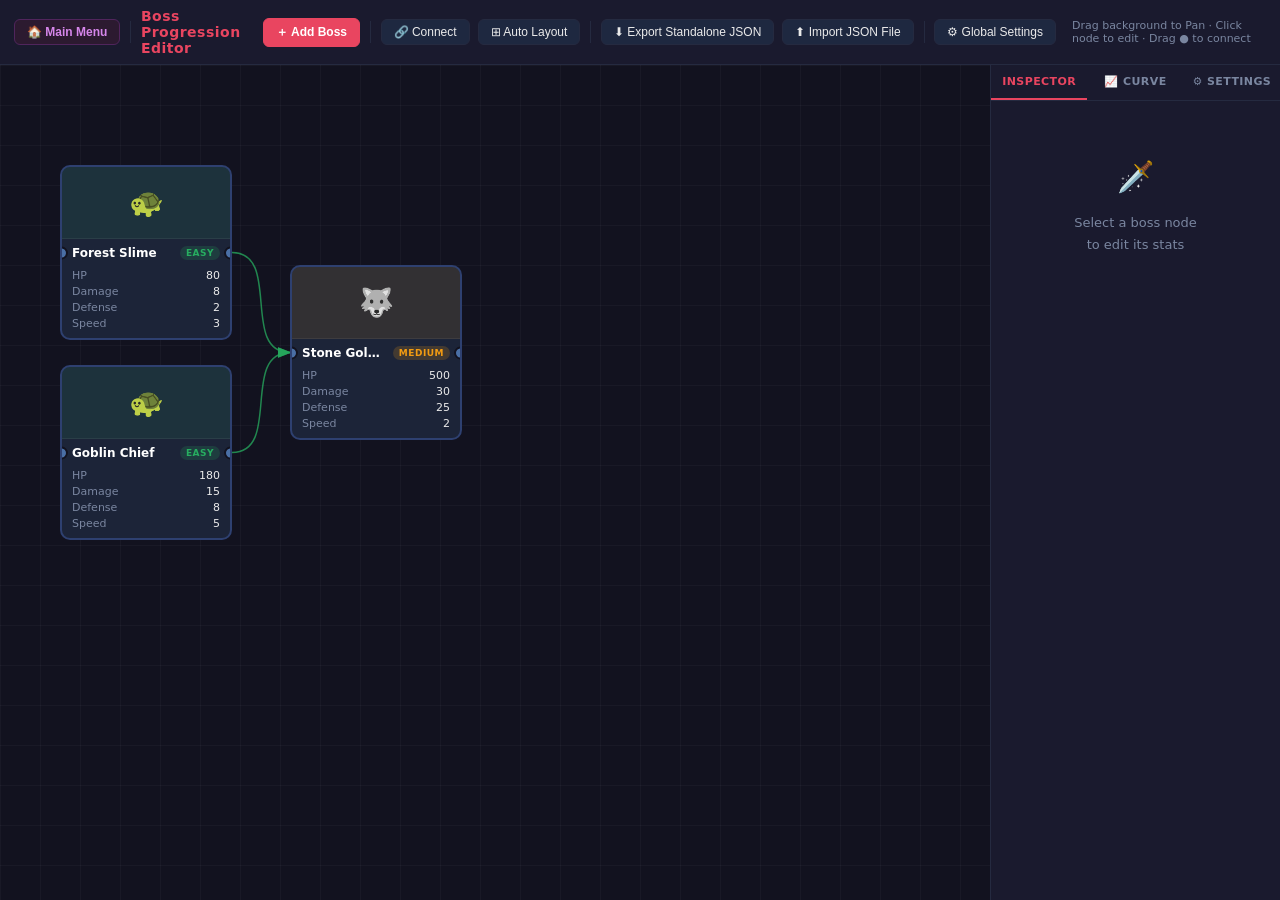
==== boss_progression.html @ 7e033705 "Add files via upload" ====
<!DOCTYPE html>
<html lang="en">
<head>
<meta charset="UTF-8">
<meta name="viewport" content="width=device-width, initial-scale=1.0">
<title>Boss Progression Editor</title>
<style>
* { box-sizing: border-box; margin: 0; padding: 0; }
:root {
  --bg: #12121f;
  --surface: #1a1a2e;
  --panel: #0f3460;
  --accent: #e94560;
  --accent2: #f5a623;
  --text: #eaeaea;
  --muted: #7a86a0;
  --border: #252a40;
  --node-bg: #1c2438;
  --node-border: #2e4070;
  --connector: #4a6fa5;
  --selected: #e94560;
  --input-bg: #111827;
}

body {
  font-family: 'Segoe UI', system-ui, sans-serif;
  background: var(--bg);
  color: var(--text);
  height: 100vh;
  display: flex;
  flex-direction: column;
  overflow: hidden;
  user-select: none;
}

/* TOP BAR */
#topbar {
  background: var(--surface);
  border-bottom: 1px solid var(--border);
  padding: 8px 14px;
  display: flex;
  align-items: center;
  gap: 8px;
  flex-shrink: 0;
  z-index: 100;
}
#topbar h1 { font-size: 14px; font-weight: 700; color: var(--accent); letter-spacing: 0.5px; margin-right: 4px; }
.tb-btn {
  background: #1e2840;
  border: 1px solid var(--border);
  color: var(--text);
  padding: 5px 12px;
  border-radius: 6px;
  cursor: pointer;
  font-size: 12px;
  display: flex; align-items: center; gap: 5px;
  transition: background 0.15s;
  white-space: nowrap;
}
.tb-btn:hover { background: #1a3a6a; }
.tb-btn.on { background: #1a3a2a; border-color: #27ae60; color: #5ddb8e; }
.tb-btn.accent { background: var(--accent); border-color: var(--accent); color: #fff; font-weight: 600; }
.tb-btn.accent:hover { background: #c73050; }
.tb-sep { width: 1px; height: 22px; background: var(--border); margin: 0 2px; }
.tb-spacer { flex: 1; }
.tb-hint { font-size: 11px; color: var(--muted); }

/* MAIN */
#main { display: flex; flex: 1; overflow: hidden; }

/* CANVAS VIEWPORT CONTAINER */
#canvas-wrap {
  flex: 1; position: relative; overflow: hidden; 
  cursor: grab;
  background-color: var(--bg);
  background-image: 
    linear-gradient(rgba(255, 255, 255, 0.03) 1px, transparent 1px),
    linear-gradient(90deg, rgba(255, 255, 255, 0.03) 1px, transparent 1px);
  background-size: 40px 40px;
  background-position: 0px 0px;
}
#canvas-wrap:active { cursor: grabbing; }
#canvas-wrap.connect-mode { cursor: crosshair; }

/* WORLD CONTAINER */
#canvas-world {
  position: absolute; top: 0; left: 0; width: 100%; height: 100%;
  transform-origin: 0 0;
}

svg#arrows {
  position: absolute; top: 0; left: 0; width: 20000px; height: 20000px;
  overflow: visible; pointer-events: none; z-index: 1;
}
#nodes-layer {
  position: absolute; top: 0; left: 0; width: 100%; height: 100%; z-index: 2;
}

/* NODES */
.boss-node {
  position: absolute; width: 172px; background: var(--node-bg); border: 2px solid var(--node-border); border-radius: 10px;
  cursor: grab; z-index: 10; overflow: hidden;
}
.boss-node:active { cursor: grabbing; }
.boss-node.selected { border-color: var(--selected); box-shadow: 0 0 0 3px rgba(233,69,96,0.2); z-index: 20; }
.boss-node.connect-source { border-color: var(--accent2); box-shadow: 0 0 0 3px rgba(245,166,35,0.25); }

.node-img { width: 100%; height: 72px; object-fit: cover; display: block; border-bottom: 1px solid rgba(255,255,255,0.06); }
.node-img-placeholder { width: 100%; height: 72px; display: flex; align-items: center; justify-content: center; font-size: 28px; border-bottom: 1px solid rgba(255,255,255,0.06); }
.node-header { padding: 7px 10px 5px; display: flex; align-items: center; gap: 6px; }
.node-name { font-size: 12px; font-weight: 700; color: #fff; flex: 1; overflow: hidden; text-overflow: ellipsis; white-space: nowrap; }
.diff-pill { font-size: 9px; font-weight: 700; padding: 2px 6px; border-radius: 20px; letter-spacing: 0.5px; text-transform: uppercase; white-space: nowrap; }

.node-body { padding: 4px 10px 8px; display: flex; flex-direction: column; gap: 3px; }
.stat-row { display: flex; justify-content: space-between; font-size: 11px; color: var(--muted); }
.stat-val { color: var(--text); font-weight: 500; }

.node-port {
  position: absolute; width: 13px; height: 13px; border-radius: 50%; background: var(--connector); border: 2px solid var(--bg);
  cursor: crosshair; z-index: 30; transition: transform 0.1s, background 0.1s;
}
.node-port:hover { background: var(--accent2); }
.port-out { right: -7px; top: 50%; transform: translateY(-50%); }
.port-out:hover { transform: translateY(-50%) scale(1.35); }
.port-in  { left: -7px;  top: 50%; transform: translateY(-50%); }
.port-in:hover  { transform: translateY(-50%) scale(1.35); }
#drag-line { pointer-events: none; position: absolute; top: 0; left: 0; z-index: 50; }

/* SIDE PANEL */
#side-panel { width: 290px; background: var(--surface); border-left: 1px solid var(--border); display: flex; flex-direction: column; overflow: hidden; flex-shrink: 0; }
#panel-tabs { display: flex; border-bottom: 1px solid var(--border); flex-shrink: 0; }
.ptab { flex: 1; padding: 10px 6px; font-size: 11px; font-weight: 600; text-align: center; cursor: pointer; color: var(--muted); border-bottom: 2px solid transparent; letter-spacing: 0.4px; text-transform: uppercase; transition: color 0.15s; }
.ptab.active { color: var(--accent); border-bottom-color: var(--accent); }
.ptab:hover:not(.active) { color: var(--text); }
#panel-body { flex: 1; overflow-y: auto; padding: 14px 14px; }
#panel-body::-webkit-scrollbar { width: 3px; }
#panel-body::-webkit-scrollbar-thumb { background: var(--border); border-radius: 3px; }

.empty-state { text-align: center; padding: 36px 16px; color: var(--muted); font-size: 13px; line-height: 1.7; }
.empty-state .big { font-size: 30px; margin-bottom: 10px; }
.sec-title { font-size: 10px; color: var(--muted); text-transform: uppercase; letter-spacing: 0.6px; font-weight: 700; margin: 16px 0 8px; border-top: 1px solid var(--border); padding-top: 12px; }
.sec-title:first-child { margin-top: 0; border-top: none; padding-top: 0; }
.fg { margin-bottom: 11px; }
.fl { display: block; font-size: 10px; color: var(--muted); margin-bottom: 4px; text-transform: uppercase; letter-spacing: 0.5px; font-weight: 600; }
.fi { width: 100%; background: var(--input-bg); border: 1px solid var(--border); color: var(--text); padding: 6px 9px; border-radius: 6px; font-size: 13px; outline: none; transition: border-color 0.15s; }
.fi:focus { border-color: var(--accent); }
select.fi { cursor: pointer; }
textarea.fi { resize: vertical; min-height: 60px; }

.attr-row { display: flex; align-items: center; gap: 6px; margin-bottom: 7px; }
.attr-row .fi { flex: 1; }
.attr-row .fi-num { width: 80px; flex: none; }
.attr-del { background: none; border: none; color: #e74c3c; cursor: pointer; font-size: 16px; line-height: 1; padding: 2px 4px; border-radius: 4px; }
.attr-del:hover { background: rgba(231,76,60,0.15); }
.add-btn { width: 100%; padding: 6px; margin-top: 4px; background: rgba(74,111,165,0.15); border: 1px dashed var(--border); color: var(--muted); border-radius: 6px; cursor: pointer; font-size: 12px; }
.add-btn:hover { background: rgba(74,111,165,0.3); color: var(--text); }
.img-thumb-grid { display: grid; grid-template-columns: repeat(3, 1fr); gap: 6px; margin-top: 6px; }
.img-thumb { width: 100%; aspect-ratio: 1; object-fit: cover; border-radius: 6px; cursor: pointer; border: 2px solid transparent; }
.img-thumb.active { border-color: var(--accent); }
.img-thumb-none { width: 100%; aspect-ratio: 1; border: 2px dashed var(--border); border-radius: 6px; cursor: pointer; display: flex; align-items: center; justify-content: center; font-size: 20px; color: var(--muted); }
.conn-list { display: flex; flex-direction: column; gap: 5px; }
.conn-item { display: flex; justify-content: space-between; align-items: center; background: var(--input-bg); border: 1px solid var(--border); border-radius: 6px; padding: 5px 10px; font-size: 12px; color: var(--muted); }
.conn-del { cursor: pointer; color: #e74c3c; font-weight: 700; background: none; border: none; padding: 0 2px; font-size: 14px; }
.del-btn { width: 100%; margin-top: 16px; padding: 8px; background: rgba(231,76,60,0.1); border: 1px solid rgba(231,76,60,0.3); color: #e74c3c; border-radius: 6px; cursor: pointer; font-size: 12px; }

#chart-canvas { width:100%; border-radius:6px; display:block; }
.chart-legend { display:flex; flex-wrap:wrap; gap:6px; margin-top:8px; }
.chart-legend-item { display:flex; align-items:center; gap:4px; font-size:11px; color:var(--muted); }
.chart-legend-dot { width:8px; height:8px; border-radius:50%; flex-shrink:0; }
.chart-metric-tabs { display:flex; gap:4px; margin-bottom:10px; flex-wrap:wrap; }
.chart-metric-btn { padding:3px 10px; border-radius:20px; font-size:11px; cursor:pointer; border:1px solid var(--border); background:var(--input-bg); color:var(--muted); }
.chart-metric-btn.active { background:var(--accent); border-color:var(--accent); color:#fff; }
.diff-desc-block { margin-bottom:10px; border:1px solid var(--border); border-radius:8px; overflow:hidden; }
.diff-desc-head { display:flex; align-items:center; gap:8px; padding:8px 12px; cursor:pointer; background:var(--input-bg); font-size:13px; font-weight:600; }
.diff-desc-body { padding:10px 12px; background:var(--node-bg); }

#ctx-menu { position: fixed; background: var(--surface); border: 1px solid var(--border); border-radius: 8px; padding: 4px; z-index: 9999; min-width: 160px; box-shadow: 0 8px 24px rgba(0,0,0,0.5); display: none; }
.ctx-item { display: flex; align-items: center; gap: 8px; padding: 7px 12px; border-radius: 5px; font-size: 13px; color: var(--text); cursor: pointer; }
.ctx-item:hover { background: #1a3a6a; }
.ctx-item.danger { color: #e74c3c; }
.ctx-sep { height: 1px; background: var(--border); margin: 3px 0; }

/* ADD BOSS MODAL */
#add-boss-modal {
  display: none; position: fixed; inset: 0; background: rgba(0,0,0,0.65);
  align-items: center; justify-content: center; z-index: 2000;
}
#add-boss-modal.open { display: flex; }
.modal-box {
  background: var(--surface); border: 1px solid var(--border);
  border-radius: 14px; padding: 26px 24px; width: 380px; max-width: 95vw;
  box-shadow: 0 20px 50px rgba(0,0,0,0.6);
}
.modal-box h3 { font-size: 16px; font-weight: 700; margin-bottom: 18px; color: #fff; }
.modal-fi { width: 100%; background: var(--input-bg); border: 1px solid var(--border); color: var(--text); padding: 8px 11px; border-radius: 7px; font-size: 13px; outline: none; margin-bottom: 10px; transition: border-color 0.15s; }
.modal-fi:focus { border-color: var(--accent); }
.modal-label { font-size: 10px; color: var(--muted); text-transform: uppercase; letter-spacing: 0.5px; font-weight: 700; display: block; margin-bottom: 4px; }
.modal-attr-grid { display: grid; grid-template-columns: 1fr 1fr; gap: 0 12px; }
.modal-btns { display: flex; gap: 8px; margin-top: 18px; }
.modal-btns button { flex: 1; padding: 9px; border-radius: 7px; cursor: pointer; font-size: 13px; font-weight: 600; border: 1px solid var(--border); }
.modal-btns .ok { background: var(--accent); border-color: var(--accent); color: #fff; }
.modal-btns .ok:hover { background: #c73050; }
.modal-btns .cancel { background: var(--input-bg); color: var(--muted); }
.modal-btns .cancel:hover { background: #1a2540; color: var(--text); }
</style>
</head>
<body>

<div id="topbar">
  <button class="tb-btn" onclick="goToHubMenu()" style="background: #2c1a30; border-color: #50255c; color: #d686eb; font-weight: bold;">🏠 Main Menu</button>
  <button class="tb-btn" id="disk-save-btn" onclick="syncActiveFileToDisk()" style="background: #1e352f; border-color: #27ae60; color: #5ddb8e; display: none;">💾 Disk Sync</button>
  <div class="tb-sep"></div>
  <h1 id="workspace-title">Boss Progression Editor</h1>
  <button class="tb-btn accent" onclick="addBoss()">＋ Add Boss</button>
  <div class="tb-sep"></div>
  <button class="tb-btn" id="connect-btn" onclick="toggleConnectMode()">🔗 Connect</button>
  <button class="tb-btn" onclick="autoLayout()">⊞ Auto Layout</button>
  <div class="tb-sep"></div>
  <button class="tb-btn" onclick="exportJSON()">⬇ Export Standalone JSON</button>
  <button class="tb-btn" onclick="importJSON()">⬆ Import JSON File</button>
  <div class="tb-sep"></div>
  <button class="tb-btn" onclick="showTab('global')">⚙ Global Settings</button>
  <div class="tb-spacer"></div>
  <span class="tb-hint" id="status-hint">Drag background to Pan · Click node to edit · Drag ● to connect</span>
</div>

<div id="main">
  <div id="canvas-wrap" onclick="canvasClick(event)" onmousedown="canvasPanStart(event)">
    <div id="canvas-world">
      <svg id="arrows" style="position:absolute;top:0;left:0;width:20000px;height:20000px;overflow:visible;pointer-events:none;z-index:1;">
        <defs>
          <marker id="arrowhead" markerWidth="9" markerHeight="7" refX="8" refY="3.5" orient="auto"><polygon points="0 0, 9 3.5, 0 7" fill="#4a6fa5"/></marker>
          <marker id="arrowhead-sel" markerWidth="9" markerHeight="7" refX="8" refY="3.5" orient="auto"><polygon points="0 0, 9 3.5, 0 7" fill="#e94560"/></marker>
        </defs>
        <g id="edges-g"></g>
        <line id="drag-line" x1="0" y1="0" x2="0" y2="0" stroke="#f5a623" stroke-width="2" stroke-dasharray="5 3" display="none"/>
      </svg>
      <div id="nodes-layer"></div>
    </div>
  </div>

  <div id="side-panel">
    <div id="panel-tabs">
      <div class="ptab active" id="tab-inspector" onclick="showTab('inspector')">Inspector</div>
      <div class="ptab" id="tab-chart" onclick="showTab('chart')">📈 Curve</div>
      <div class="ptab" id="tab-global" onclick="showTab('global')">⚙ Settings</div>
    </div>
    <div id="panel-body">
      <div class="empty-state"><div class="big">🗡️</div>Select a boss node<br>to edit its stats</div>
    </div>
  </div>
</div>

<input type="file" id="file-input" accept=".json" style="display:none" onchange="handleImport(event)">
<input type="file" id="img-folder-input" accept="image/*" multiple style="display:none" onchange="handleFolderImages(event)">

<div id="ctx-menu">
  <div class="ctx-item" id="ctx-duplicate" onclick="ctxDuplicate()">📋 Duplicate</div>
  <div class="ctx-sep"></div>
  <div class="ctx-item danger" id="ctx-delete" onclick="ctxDelete()">🗑 Delete</div>
</div>

<div id="add-boss-modal">
  <div class="modal-box">
    <h3>⚔️ New Boss</h3>
    <label class="modal-label">Name</label>
    <input class="modal-fi" id="mb-name" type="text" placeholder="e.g. Forest Slime" onkeydown="modalTab(event,'mb-diff')">

    <label class="modal-label">Difficulty</label>
    <select class="modal-fi" id="mb-diff" onkeydown="modalTabSelect(event)"></select>

    <div class="sec-title" style="margin:14px 0 8px;border-top:1px solid var(--border);padding-top:12px;font-size:10px;color:var(--muted);letter-spacing:.6px;font-weight:700;text-transform:uppercase;">Stats</div>
    <div class="modal-attr-grid" id="mb-attrs"></div>

    <div class="modal-btns">
      <button class="cancel" onclick="closeBossModal()">Cancel</button>
      <button class="ok" onclick="confirmAddBoss()">＋ Add Boss</button>
    </div>
  </div>
</div>

<script>
/* ===================== PANNING VIEWPORT ENGINE ===================== */
let panX = 0, panY = 0, isPanning = false, startPanMouse = { x: 0, y: 0 };

function canvasPanStart(e) {
  if (e.target.closest('.boss-node') || e.target.closest('.node-port') || connectMode) return;
  isPanning = true; startPanMouse.x = e.clientX - panX; startPanMouse.y = e.clientY - panY;
  window.addEventListener('mousemove', canvasPanMove); window.addEventListener('mouseup', canvasPanEnd);
}
function canvasPanMove(e) {
  if (!isPanning) return; panX = e.clientX - startPanMouse.x; panY = e.clientY - startPanMouse.y; applyViewportTransform();
}
function canvasPanEnd() { isPanning = false; window.removeEventListener('mousemove', canvasPanMove); window.removeEventListener('mouseup', canvasPanEnd); }
function applyViewportTransform() {
  document.getElementById('canvas-world').style.transform = `translate(${panX}px, ${panY}px)`;
  document.getElementById('canvas-wrap').style.backgroundPosition = `${panX}px ${panY}px`;
}

/* ===================== AUTOMATED DIRECT SAVE ENGINE ===================== */
let currentFileName = "";

function getDB() {
  return new Promise((resolve, reject) => {
    const request = indexedDB.open("WorkspaceSuiteDB", 1);
    request.onsuccess = e => resolve(e.target.result);
    request.onerror = e => reject(e.target.error);
  });
}

async function syncActiveFileToDisk() {
  const packet = { nodes: Object.values(nodes), edges, difficulties, attrDefs, imageLibrary };
  const json = JSON.stringify(packet, null, 2);

  sessionStorage.setItem('active_project_payload', json);
  sessionStorage.setItem('active_project_filename', currentFileName);

  try {
    const db = await getDB();
    const tx = db.transaction("settings", "readonly");
    const rootHandle = await new Promise(res => {
      tx.objectStore("settings").get("root_folder_handle").onsuccess = e => res(e.target.result);
    });

    if (rootHandle) {
      const bossesFolder = await rootHandle.getDirectoryHandle('bosses', { create: false });
      const fileHandle = await bossesFolder.getFileHandle(currentFileName, { create: true });
      
      const writable = await fileHandle.createWritable();
      await writable.write(json);
      await writable.close();
      
      setStatus(`Saved directly to file disk: /bosses/${currentFileName}`);
      alert(`💾 Changes written to your folder successfully!`);
      return;
    }
  } catch(e) {
    console.error(e);
  }

  localStorage.setItem('suite_backup_' + currentFileName, json);
  alert(`Changes saved to temporary memory cache.`);
}

function goToHubMenu() { window.location.href = "index.html"; }

/* ===================== EDITOR LOGIC CORE BACKBONE ===================== */
let nodes = {}; let edges = []; let selectedNode = null; let selectedEdge = null;
let connectMode = false; let connectSource = null; let nodeIdCounter = 1; let edgeIdCounter = 1;
let draggingNode = null; let dragOffset = { x: 0, y: 0 }; let portDragActive = false; let portDragSource = null;
let currentTab = 'inspector';

let difficulties = [
  { key: 'easy', label: 'Easy', emoji: '🐢', color: '#27ae60', description: 'Early game challenge tiers.' },
  { key: 'medium', label: 'Medium', emoji: '🐺', color: '#f39c12', description: 'Mid game challenge tiers.' },
  { key: 'hard', label: 'Hard', emoji: '🔥', color: '#e74c3c', description: 'Late game baseline scaling.' },
  { key: 'legendary', label: 'Legendary', emoji: '💀', color: '#9b59b6', description: 'Pinnacle map hazards.' },
];
let attrDefs = [
  { key: 'hp', label: 'HP', default: 200 },
  { key: 'dmg', label: 'Damage', default: 20 },
  { key: 'defense', label: 'Defense', default: 10 },
  { key: 'speed', label: 'Speed', default: 5 },
  { key: 'xp', label: 'XP', default: 100 },
];
let imageLibrary = {};

function uid() { return 'n' + (nodeIdCounter++); }
function eid() { return 'e' + (edgeIdCounter++); }
function esc(s) { return String(s||'').replace(/&/g,'&amp;').replace(/</g,'&lt;').replace(/>/g,'&gt;').replace(/"/g,'&quot;'); }
function setStatus(m) { document.getElementById('status-hint').textContent = m; }
function getDiff(key) { return difficulties.find(d => d.key === key) || difficulties[0]; }

function unpackWorkspaceData(data) {
  document.getElementById('nodes-layer').innerHTML = '';
  nodes = {}; edges = data.edges || []; nodeIdCounter = 1; edgeIdCounter = 1;
  if (data.difficulties) difficulties = data.difficulties;
  if (data.attrDefs) attrDefs = data.attrDefs;
  if (data.imageLibrary) imageLibrary = data.imageLibrary;
  
  (data.nodes || []).forEach(n => {
    nodes[n.id] = n;
    const num = parseInt(n.id.replace('n','')); if (num >= nodeIdCounter) nodeIdCounter = num + 1;
  });
  edges.forEach(e => {
    const num = parseInt(e.id.replace('e','')); if (num >= edgeIdCounter) edgeIdCounter = num + 1;
  });
  Object.keys(nodes).forEach(id => renderNode(id));
  updateEdges(); renderPanel();
}

function addBoss() {
  const sel = document.getElementById('mb-diff');
  sel.innerHTML = difficulties.map(d => `<option value="${esc(d.key)}">${d.emoji} ${esc(d.label)}</option>`).join('');

  const grid = document.getElementById('mb-attrs');
  const attrIds = attrDefs.map(a => 'mb-attr-' + a.key);
  grid.innerHTML = attrDefs.map((a, i) => `
    <div>
      <label class="modal-label">${esc(a.label)}</label>
      <input class="modal-fi" id="mb-attr-${esc(a.key)}" type="number" value="${a.default}"
             onkeydown="modalTab(event,'${attrIds[i+1] || 'mb-name'}')">
    </div>
  `).join('');

  document.getElementById('mb-name').value = '';
  document.getElementById('add-boss-modal').classList.add('open');
  setTimeout(() => document.getElementById('mb-name').focus(), 50);
}

function closeBossModal() {
  document.getElementById('add-boss-modal').classList.remove('open');
}

function confirmAddBoss() {
  const name = document.getElementById('mb-name').value.trim() || 'New Boss';
  const difficulty = document.getElementById('mb-diff').value;
  const attrs = {};
  attrDefs.forEach(a => {
    const el = document.getElementById('mb-attr-' + a.key);
    attrs[a.key] = el ? (isNaN(+el.value) ? el.value : +el.value) : a.default;
  });

  const id = uid();
  const cx = ((window.innerWidth - 290) / 2) - panX;
  const cy = ((window.innerHeight - 42) / 2) - panY;
  nodes[id] = { id, name, difficulty, attrs, image: null, loot: '', notes: '',
                x: cx - 86 + (Math.random()-0.5)*80, y: cy - 80 + (Math.random()-0.5)*80 };
  renderNode(id); selectNode(id); updateEdges();
  closeBossModal();
  setStatus(`Added: ${name}`);
}

function modalTab(e, nextId) {
  if (e.key === 'Enter') {
    e.preventDefault();
    const next = document.getElementById(nextId);
    if (next) next.focus(); else confirmAddBoss();
  }
}
function modalTabSelect(e) {
  if (e.key === 'Enter') {
    e.preventDefault();
    const first = attrDefs[0] ? document.getElementById('mb-attr-' + attrDefs[0].key) : null;
    if (first) first.focus(); else confirmAddBoss();
  }
}

document.getElementById('add-boss-modal').addEventListener('click', function(e) {
  if (e.target === this) closeBossModal();
});

function renderNode(id) {
  const n = nodes[id]; let el = document.getElementById('node-' + id);
  if (!el) {
    el = document.createElement('div'); el.id = 'node-' + id; el.className = 'boss-node'; document.getElementById('nodes-layer').appendChild(el);
    el.addEventListener('mousedown', e => nodeMouseDown(e, id));
    el.addEventListener('click', e => { e.stopPropagation(); nodeClick(id); });
    el.addEventListener('contextmenu', e => { e.preventDefault(); e.stopPropagation(); showContextMenu(e, id); });
  }
  const diff = getDiff(n.difficulty); const pillStyle = `background:${hexAlpha(diff.color,0.18)};color:${diff.color}`;
  let imgHTML = n.image && imageLibrary[n.image] ? `<img class="node-img" src="${imageLibrary[n.image]}" draggable="false">` : `<div class="node-img-placeholder" style="background:${hexAlpha(diff.color,0.1)}">${diff.emoji}</div>`;
  const statsHTML = Object.keys(n.attrs).slice(0, 4).map(k => { const def = attrDefs.find(a => a.key === k); return `<div class="stat-row"><span>${def ? def.label : k}</span><span class="stat-val">${n.attrs[k]}</span></div>`; }).join('');
  el.style.left = n.x + 'px'; el.style.top  = n.y + 'px';
  el.innerHTML = `${imgHTML}<div class="node-header"><span class="node-name">${esc(n.name)}</span><span class="diff-pill" style="${pillStyle}">${diff.label}</span></div><div class="node-body">${statsHTML}</div><div class="node-port port-out" onmousedown="portMouseDown(event,'${id}')"></div><div class="node-port port-in" onmouseup="portMouseUp(event,'${id}')"></div>`;
  el.classList.toggle('selected', selectedNode === id); el.classList.toggle('connect-source', connectSource === id);
}

function hexAlpha(hex, a) { return `rgba(${parseInt(hex.slice(1,3),16)},${parseInt(hex.slice(3,5),16)},${parseInt(hex.slice(5,7),16)},${a})`; }
function nodeClick(id) { if (connectMode) { if (!connectSource) { connectSource = id; document.querySelectorAll('.boss-node').forEach(n => n.classList.remove('connect-source')); document.getElementById('node-' + id).classList.add('connect-source'); setStatus('Now click the target boss →'); } else if (connectSource !== id) { createEdge(connectSource, id); connectSource = null; document.querySelectorAll('.boss-node').forEach(n => n.classList.remove('connect-source')); setStatus('Connected!'); } return; } selectNode(id); }
function selectNode(id) { selectedNode = id; selectedEdge = null; document.querySelectorAll('.boss-node').forEach(n => n.classList.remove('selected')); document.getElementById('node-' + id).classList.add('selected'); showTab('inspector'); updateEdges(); }
function canvasClick(e) { if (e.target === document.getElementById('canvas-wrap') || e.target === document.getElementById('nodes-layer') || e.target.tagName === 'svg' || e.target.id === 'canvas-world') { selectedNode = null; selectedEdge = null; connectSource = null; document.querySelectorAll('.boss-node').forEach(n => { n.classList.remove('selected','connect-source'); }); if (currentTab === 'inspector') renderPanel(); updateEdges(); } }

function nodeMouseDown(e, id) {
  if (e.target.classList.contains('node-port')) return; e.stopPropagation(); draggingNode = id;
  dragOffset.x = e.clientX - nodes[id].x; dragOffset.y = e.clientY - nodes[id].y;
  const mm = ev => {
    if (!draggingNode) return; nodes[draggingNode].x = ev.clientX - dragOffset.x; nodes[draggingNode].y = ev.clientY - dragOffset.y;
    const el2 = document.getElementById('node-' + draggingNode); el2.style.left = nodes[draggingNode].x + 'px'; el2.style.top = nodes[draggingNode].y + 'px'; updateEdges();
  };
  const mu = () => { draggingNode = null; window.removeEventListener('mousemove', mm); window.removeEventListener('mouseup', mu); };
  window.addEventListener('mousemove', mm); window.addEventListener('mouseup', mu);
}

function portMouseDown(e, nodeId) {
  e.stopPropagation(); e.preventDefault(); portDragActive = true; portDragSource = nodeId;
  const line = document.getElementById('drag-line'); const worldRect = document.getElementById('canvas-world').getBoundingClientRect(); const el = document.getElementById('node-' + nodeId).getBoundingClientRect();
  const sx = el.right - worldRect.left, sy = el.top + el.height/2 - worldRect.top;
  line.setAttribute('x1', sx); line.setAttribute('y1', sy); line.setAttribute('x2', sx); line.setAttribute('y2', sy); line.setAttribute('display', 'block');
  const mm = ev => { line.setAttribute('x2', ev.clientX - worldRect.left); line.setAttribute('y2', ev.clientY - worldRect.top); };
  const mu = ev => {
    portDragActive = false; line.setAttribute('display', 'none'); window.removeEventListener('mousemove', mm); window.removeEventListener('mouseup', mu);
    const hit = document.elementFromPoint(ev.clientX, ev.clientY);
    if (hit && hit.classList.contains('port-in')) { const tid = hit.closest('.boss-node')?.id?.replace('node-',''); if (tid && tid !== portDragSource) createEdge(portDragSource, tid); }
    portDragSource = null;
  };
  window.addEventListener('mousemove', mm); window.addEventListener('mouseup', mu);
}
function portMouseUp(e, nodeId) {}

function createEdge(from, to) { if (from === to) return; if (edges.find(e => e.from === from && e.to === to)) return; edges.push({ id: eid(), from, to }); updateEdges(); if (selectedNode) renderPanel(); }
function deleteEdge(id) { edges = edges.filter(e => e.id !== id); updateEdges(); if (selectedNode || selectedEdge) { selectedEdge = null; renderPanel(); } }

function updateEdges() {
  const g = document.getElementById('edges-g'); g.innerHTML = ''; const worldRect = document.getElementById('canvas-world').getBoundingClientRect();
  const defs = document.querySelector('#arrows defs'); defs.querySelectorAll('.dyn-marker').forEach(m => m.remove());
  edges.forEach(edge => {
    const fe = document.getElementById('node-' + edge.from); const te = document.getElementById('node-' + edge.to); if (!fe || !te) return;
    const fromNode = nodes[edge.from]; const diff = getDiff(fromNode?.difficulty); const isSel = selectedEdge === edge.id;
    const diffIdx = difficulties.findIndex(d => d.key === fromNode?.difficulty); const strokeW = isSel ? 3 : (1.5 + diffIdx * 0.5); const strokeColor = isSel ? '#e94560' : diff.color; const markerId = 'arrow-' + diff.key + (isSel?'-sel':'');
    if (!defs.querySelector('#' + markerId)) {
      const marker = document.createElementNS('http://www.w3.org/2000/svg','marker'); marker.setAttribute('id', markerId); marker.setAttribute('class', 'dyn-marker'); marker.setAttribute('markerWidth','9'); marker.setAttribute('markerHeight','7'); marker.setAttribute('refX','8'); marker.setAttribute('refY','3.5'); marker.setAttribute('orient','auto');
      const poly = document.createElementNS('http://www.w3.org/2000/svg','polygon'); poly.setAttribute('points','0 0, 9 3.5, 0 7'); poly.setAttribute('fill', strokeColor); marker.appendChild(poly); defs.appendChild(marker);
    }
    const fr = fe.getBoundingClientRect(), tr = te.getBoundingClientRect();
    const x1 = fr.right - worldRect.left, y1 = fr.top + fr.height/2 - worldRect.top; const x2 = tr.left - worldRect.left, y2 = tr.top + tr.height/2 - worldRect.top;
    const dx = Math.abs(x2-x1); const cx1 = x1 + Math.max(50, dx*0.5); const cx2 = x2 - Math.max(50, dx*0.5);
    const p = document.createElementNS('http://www.w3.org/2000/svg','path'); p.setAttribute('d', `M${x1},${y1} C${cx1},${y1} ${cx2},${y2} ${x2},${y2}`); p.setAttribute('fill','none'); p.setAttribute('stroke', strokeColor); p.setAttribute('stroke-width', strokeW); p.setAttribute('opacity', isSel ? '1' : '0.75'); p.setAttribute('marker-end', `url(#${markerId})`); p.style.pointerEvents = 'stroke'; p.style.cursor = 'pointer';
    p.addEventListener('click', ev => { ev.stopPropagation(); selectedEdge = edge.id; selectedNode = null; document.querySelectorAll('.boss-node').forEach(n => n.classList.remove('selected')); renderPanel(); updateEdges(); });
    g.appendChild(p);
  });
}

function showTab(tab) { currentTab = tab; document.getElementById('tab-inspector').classList.toggle('active', tab === 'inspector'); document.getElementById('tab-chart').classList.toggle('active', tab === 'chart'); document.getElementById('tab-global').classList.toggle('active', tab === 'global'); renderPanel(); }

function renderPanel() {
  const body = document.getElementById('panel-body'); if (currentTab === 'global') { renderGlobalPanel(body); return; } if (currentTab === 'chart')  { renderChartPanel(body);  return; }
  if (selectedEdge) {
    const edge = edges.find(e => e.id === selectedEdge); if (!edge) return;
    body.innerHTML = `<div class="sec-title" style="margin-top:0;">Connection</div><div style="font-size:13px;color:var(--muted);margin-bottom:12px"><b style="color:var(--text)">${esc(nodes[edge.from]?.name)}</b><span style="margin:0 8px">→</span><b style="color:var(--text)">${esc(nodes[edge.to]?.name)}</b></div><button class="del-btn" onclick="deleteEdge('${edge.id}')">🗑 Delete Connection</button>`; return;
  }
  if (!selectedNode || !nodes[selectedNode]) { body.innerHTML = `<div class="empty-state"><div class="big">🗡️</div>Select a boss node to edit its stats</div>`; return; }
  const n = nodes[selectedNode]; const incoming = edges.filter(e => e.to === selectedNode); const outgoing  = edges.filter(e => e.from === selectedNode);
  const diffOpts = difficulties.map(d => `<option value="${esc(d.key)}" ${n.difficulty===d.key?'selected':''}>${d.emoji} ${esc(d.label)}</option>`).join('');
  const attrRows = attrDefs.map(def => { const val = (n.attrs && n.attrs[def.key] !== undefined) ? n.attrs[def.key] : def.default; return `<div class="attr-row"><input class="fi" style="width:80px;flex:none" type="text" value="${esc(def.label)}" readonly><input class="fi fi-num" type="number" value="${val}" oninput="updateAttr('${def.key}',this.value)"></div>`; }).join('');
  const imgKeys = Object.keys(imageLibrary);
  let imgGrid = imgKeys.length ? `<div class="img-thumb-grid"><div class="img-thumb-none ${!n.image?'active':''}" onclick="setNodeImage(null)">✕</div>${imgKeys.map(k => `<img class="img-thumb ${n.image===k?'active':''}" src="${imageLibrary[k]}" title="${esc(k)}" onclick="setNodeImage('${esc(k)}')" draggable="false">`).join('')}</div>` : `<div style="font-size:11px;color:var(--muted)">No images loaded yet.</div>`;
  const connHTML = [...incoming.map(e => `<div class="conn-item"><span>← ${esc(nodes[e.from]?.name)}</span><button class="conn-del" onclick="deleteEdge('${e.id}')">✕</button></div>`), ...outgoing.map(e  => `<div class="conn-item"><span>→ ${esc(nodes[e.to]?.name)}</span><button class="conn-del" onclick="deleteEdge('${e.id}')">✕</button></div>`)].join('') || `<div style="font-size:12px;color:var(--muted)">No connections.</div>`;
  body.innerHTML = `<div class="fg"><label class="fl">Boss Name</label><input class="fi" type="text" value="${esc(n.name)}" oninput="updateField('name',this.value)"></div><div class="fg"><label class="fl">Difficulty</label><select class="fi" onchange="updateField('difficulty',this.value)">${diffOpts}</select></div><div class="sec-title">Stats</div>${attrRows}<div class="sec-title">Loot &amp; Notes</div><div class="fg"><label class="fl">Loot / Drops</label><input class="fi" type="text" value="${esc(n.loot)}" oninput="updateField('loot',this.value)"></div><div class="fg"><label class="fl">Notes</label><textarea class="fi" rows="3" oninput="updateField('notes',this.value)">${esc(n.notes)}</textarea></div><div class="sec-title">Boss Image</div>${imgGrid}<div class="sec-title">Connections</div><div class="conn-list">${connHTML}</div><button class="del-btn" onclick="deleteNode('${n.id}')">🗑 Delete Boss</button>`;
}

function renderGlobalPanel(body) {
  const diffRows = difficulties.map((d, i) => `<div class="diff-desc-block"><div class="diff-desc-head" onclick="toggleDiffBlock(${i})"><input type="color" class="diff-color-swatch" value="${d.color}" onchange="updateDiff(${i},'color',this.value)" onclick="event.stopPropagation()"><input class="fi diff-emoji-in" type="text" value="${esc(d.emoji)}" oninput="updateDiff(${i},'emoji',this.value)" onclick="event.stopPropagation()"><input class="fi diff-name-in" type="text" value="${esc(d.label)}" oninput="updateDiff(${i},'label',this.value)" onclick="event.stopPropagation()"><button class="attr-del" onclick="event.stopPropagation();removeDiff(${i})">✕</button><span style="color:var(--muted);font-size:12px" id="diff-chevron-${i}">▸</span></div><div class="diff-desc-body" id="diff-block-${i}" style="display:${d._open?'block':'none'}"><textarea class="fi" rows="2" oninput="updateDiff(${i},'description',this.value)">${esc(d.description||'')}</textarea></div></div>`).join('');
  const attrRows = attrDefs.map((a, i) => `<div class="attr-row"><input class="fi" type="text" value="${esc(a.label)}" oninput="updateAttrDef(${i},'label',this.value)"><input class="fi fi-num" type="number" value="${a.default}" oninput="updateAttrDef(${i},'default',+this.value)"><button class="attr-del" onclick="removeAttrDef(${i})">✕</button></div>`).join('');
  const imgKeys = Object.keys(imageLibrary);
  const imgPreview = imgKeys.length ? `<div class="img-thumb-grid">${imgKeys.map(k => `<div style="position:relative"><img class="img-thumb" style="border:none" src="${imageLibrary[k]}"><button onclick="removeImage('${esc(k)}')" style="position:absolute;top:2px;right:2px;background:rgba(0,0,0,0.7);border:none;color:#fff;border-radius:4px;font-size:11px;padding:1px 5px">✕</button></div>`).join('')}</div>` : ``;
  body.innerHTML = `<div class="sec-title" style="margin-top:0;">Difficulties</div>${diffRows}<button class="add-btn" onclick="addDiff()">＋ Add difficulty</button><div class="sec-title">Stat Attributes</div>${attrRows}<button class="add-btn" onclick="addAttrDef()">＋ Add attribute</button><div class="sec-title">Boss Images</div><button class="tb-btn" style="width:100%;justify-content:center" onclick="document.getElementById('img-folder-input').click()">📁 Load images...</button>${imgPreview}`;
}

function toggleDiffBlock(i) { difficulties[i]._open = !difficulties[i]._open; const block = document.getElementById('diff-block-' + i); const chev  = document.getElementById('diff-chevron-' + i); if (block) block.style.display = difficulties[i]._open ? 'block' : 'none'; if (chev)  chev.textContent = difficulties[i]._open ? '▾' : '▸'; }
function updateDiff(i, field, val) { difficulties[i][field] = val; if (field === 'label') difficulties[i].key = val.toLowerCase().replace(/\s+/g,'_') || difficulties[i].key; Object.values(nodes).forEach(n => renderNode(n.id)); updateEdges(); if (currentTab === 'global') renderGlobalPanel(document.getElementById('panel-body')); else renderPanel(); }
function removeDiff(i) { if (difficulties.length <= 1) { alert('Need at least one difficulty.'); return; } const removed = difficulties.splice(i, 1)[0]; const fallback = difficulties[0].key; Object.values(nodes).forEach(n => { if (n.difficulty === removed.key) { n.difficulty = fallback; renderNode(n.id); } }); renderPanel(); }
function addDiff() { difficulties.push({ key: 'new_diff', label: 'New', emoji: '⭐', color: '#3498db', description: '', _open: true }); renderGlobalPanel(document.getElementById('panel-body')); }

/* ===================== ROBUST NORMALIZED SCHEMATICS LAYER ===================== */
function updateAttrDef(i, field, val) {
  const oldKey = attrDefs[i].key;
  attrDefs[i][field] = val;
  
  if (field === 'label') {
    // Generate normalized safe alphanumeric object key mapping
    const newKey = val.toLowerCase().replace(/[^a-z0-9_]/g, '_').replace(/^_+|_+$/g, '') || 'attr_' + Date.now();
    if (newKey !== oldKey) {
      attrDefs[i].key = newKey;
      // Safeguard mutation migration loop across active objects layout array context
      Object.values(nodes).forEach(n => {
        if (n.attrs && n.attrs[oldKey] !== undefined) {
          n.attrs[newKey] = n.attrs[oldKey];
          delete n.attrs[oldKey];
        }
      });
    }
  }
  
  // Re-render and plot dependencies
  Object.values(nodes).forEach(n => renderNode(n.id));
  if (currentTab === 'inspector' && selectedNode) renderPanel();
}

function removeAttrDef(i) {
  const removed = attrDefs.splice(i, 1)[0];
  Object.values(nodes).forEach(n => { 
    if (n.attrs) delete n.attrs[removed.key]; 
    renderNode(n.id); 
  });
  renderGlobalPanel(document.getElementById('panel-body'));
  if (selectedNode) renderPanel();
}

function addAttrDef() {
  const key = 'attr_' + Date.now();
  attrDefs.push({ key, label: 'New Stat', default: 0 });
  Object.values(nodes).forEach(n => { 
    if (n.attrs) n.attrs[key] = 0; 
  });
  renderGlobalPanel(document.getElementById('panel-body'));
}

function updateAttr(key, val) {
  if (!selectedNode) return;
  if (!nodes[selectedNode].attrs) nodes[selectedNode].attrs = {};
  nodes[selectedNode].attrs[key] = isNaN(+val) ? val : +val;
  renderNode(selectedNode);
  updateEdges();
  if (currentTab === 'chart') renderChartPanel(document.getElementById('panel-body'));
}

function handleFolderImages(e) { const files = Array.from(e.target.files); let done = 0; files.forEach(file => { const reader = new FileReader(); reader.onload = ev => { imageLibrary[file.name] = ev.target.result; done++; if (done === files.length) renderGlobalPanel(document.getElementById('panel-body')); }; reader.readAsDataURL(file); }); e.target.value = ''; }
function removeImage(name) { delete imageLibrary[name]; Object.values(nodes).forEach(n => { if (n.image === name) { n.image = null; renderNode(n.id); } }); renderGlobalPanel(document.getElementById('panel-body')); }
function setNodeImage(name) { if (!selectedNode) return; nodes[selectedNode].image = name; renderNode(selectedNode); updateEdges(); renderPanel(); }
function updateField(key, val) { if (!selectedNode) return; nodes[selectedNode][key] = val; renderNode(selectedNode); updateEdges(); }
function deleteNode(id) { edges = edges.filter(e => e.from !== id && e.to !== id); document.getElementById('node-' + id)?.remove(); delete nodes[id]; selectedNode = null; renderPanel(); updateEdges(); }
function toggleConnectMode() { connectMode = !connectMode; const btn = document.getElementById('connect-btn'); const wrap = document.getElementById('canvas-wrap'); if (connectMode) { btn.classList.add('on'); btn.textContent = '🔗 Connect ON'; wrap.classList.add('connect-mode'); } else { btn.classList.remove('on'); btn.textContent = '🔗 Connect'; wrap.classList.remove('connect-mode'); connectSource = null; document.querySelectorAll('.boss-node').forEach(n => n.classList.remove('connect-source')); } }

let chartMetric = 'power';
function renderChartPanel(body) {
  const order = topoOrder(); if (order.length < 2) { body.innerHTML = `<div class="empty-state"><div class="big">📈</div>Add at least 2 connected bosses<br>to see the difficulty curve</div>`; return; }
  const metricBtns = [{ key:'power', label:'Power (HP×DMG)' }, ...attrDefs.map(a => ({ key: a.key, label: a.label }))].map(m => `<button class="chart-metric-btn ${chartMetric===m.key?'active':''}" onclick="chartMetric='${m.key}';renderChartPanel(document.getElementById('panel-body'))">${esc(m.label)}</button>`).join('');
  body.innerHTML = `<div class="chart-metric-tabs">${metricBtns}</div><canvas id="chart-canvas" height="180"></canvas><div class="chart-legend" id="chart-legend"></div><div class="sec-title">Difficulty Guide</div>${difficulties.map(d => `<div class="diff-desc-block" style="margin-bottom:8px"><div style="display:flex;align-items:center;gap:8px;padding:7px 12px;background:${hexAlpha(d.color,0.12)};border-bottom:1px solid ${hexAlpha(d.color,0.2)}"><span style="font-size:15px">${d.emoji}</span><span style="font-size:12px;font-weight:700;color:${d.color}">${esc(d.label)}</span></div><div style="padding:8px 12px;background:var(--node-bg);font-size:11px;color:var(--muted);line-height:1.6">${esc(d.description || 'No description set. Edit in ⚙ Settings.')}</div></div>`).join('')}`;
  drawChart(order);
}
function topoOrder() { const ids = Object.keys(nodes); const inDeg = {}, adj = {}; ids.forEach(id => { inDeg[id] = 0; adj[id] = []; }); edges.forEach(e => { if (nodes[e.from] && nodes[e.to]) { adj[e.from].push(e.to); inDeg[e.to]++; } }); const queue = ids.filter(id => inDeg[id] === 0); const result = [], visited = new Set(); while (queue.length) { const id = queue.shift(); if (visited.has(id)) continue; visited.add(id); result.push(id); adj[id].forEach(next => { inDeg[next]--; if (inDeg[next] === 0) queue.push(next); }); } return result; }
function drawChart(order) {
  const canvas = document.getElementById('chart-canvas'); if (!canvas) return; const W = canvas.offsetWidth || 260; canvas.width = W; canvas.height = 180; const ctx = canvas.getContext('2d'); const pad = { top:16, right:16, bottom:28, left:40 }; const cW = W - pad.left - pad.right, cH = canvas.height - pad.top - pad.bottom;
  const vals = order.map(id => { const n = nodes[id]; return { id, val: chartMetric === 'power' ? Number(n.attrs?.hp||0)*Number(n.attrs?.dmg||0) : Number(n.attrs?.[chartMetric]||0), diff: n.difficulty, name: n.name }; });
  const maxVal = Math.max(...vals.map(v => v.val), 1);
  function px(i) { return pad.left + (i / Math.max(vals.length - 1, 1)) * cW; }
  function py(v) { return pad.top + cH - (v / maxVal) * cH; }
  ctx.lineWidth = 1;
  for (let g = 0; g <= 4; g++) {
    const y = pad.top + (g / 4) * cH; ctx.strokeStyle = 'rgba(255,255,255,0.05)'; ctx.beginPath(); ctx.moveTo(pad.left, y); ctx.lineTo(pad.left + cW, y); ctx.stroke();
    const label = Math.round(maxVal - (g / 4) * maxVal); ctx.fillStyle = 'rgba(255,255,255,0.3)'; ctx.font = '9px Segoe UI,sans-serif'; ctx.textAlign = 'right'; ctx.fillText(label > 999 ? (label/1000).toFixed(1)+'k' : label, pad.left - 4, y + 3);
  }
  ctx.beginPath(); vals.forEach((v, i) => i === 0 ? ctx.moveTo(px(i), py(v.val)) : ctx.lineTo(px(i), py(v.val))); ctx.lineTo(px(vals.length - 1), pad.top + cH); ctx.lineTo(px(0), pad.top + cH); ctx.closePath();
  const grad = ctx.createLinearGradient(0, pad.top, 0, pad.top + cH); grad.addColorStop(0, 'rgba(233,69,96,0.35)'); grad.addColorStop(1, 'rgba(233,69,96,0.02)'); ctx.fillStyle = grad; ctx.fill();
  ctx.beginPath(); vals.forEach((v, i) => i === 0 ? ctx.moveTo(px(i), py(v.val)) : ctx.lineTo(px(i), py(v.val))); ctx.strokeStyle = '#e94560'; ctx.lineWidth = 2; ctx.lineJoin = 'round'; ctx.stroke();
  vals.forEach((v, i) => { const diff = getDiff(v.diff); ctx.beginPath(); ctx.arc(px(i), py(v.val), 4, 0, Math.PI * 2); ctx.fillStyle = diff.color; ctx.fill(); ctx.strokeStyle = '#12121f'; ctx.lineWidth = 2; ctx.stroke(); });
  ctx.font = '9px Segoe UI,sans-serif'; ctx.textAlign = 'center'; ctx.fillStyle = 'rgba(255,255,255,0.4)'; vals.forEach((v, i) => { const label = v.name.length > 8 ? v.name.slice(0, 7) + '…' : v.name; ctx.fillText(label, px(i), canvas.height - 4); });
  const legend = document.getElementById('chart-legend'); if (legend) { const seen = new Set(); legend.innerHTML = difficulties.filter(d => { if (seen.has(d.key) || !vals.find(v => v.diff === d.key)) return false; seen.add(d.key); return true; }).map(d => `<div class="chart-legend-item"><div class="chart-legend-dot" style="background:${d.color}"></div>${esc(d.label)}</div>`).join(''); }
}

function autoLayout() {
  const ids = Object.keys(nodes); if (!ids.length) return;
  const inDeg = {}, adj = {}; ids.forEach(id => { inDeg[id] = 0; adj[id] = []; }); edges.forEach(e => { adj[e.from].push(e.to); inDeg[e.to]++; });
  const queue = ids.filter(id => inDeg[id] === 0); const layers = [], visited = new Set();
  while (queue.length) { const layer = [...queue]; layers.push(layer); layer.forEach(id => visited.add(id)); queue.length = 0; layer.forEach(id => adj[id].forEach(next => { if (!visited.has(next)) { inDeg[next]--; if (inDeg[next] === 0) queue.push(next); } })); }
  const colW = 200, rowH = 160; layers.forEach((layer, col) => { layer.forEach((id, row) => { nodes[id].x = 60 + col * colW; nodes[id].y = 60 + row * rowH; renderNode(id); }); }); updateEdges();
}

function exportJSON() {
  let name = prompt("Filename for standalone storage download package:", currentFileName || "boss_progression"); if (!name) return;
  const data = { nodes: Object.values(nodes), edges, difficulties, attrDefs, imageLibrary };
  const blob = new Blob([JSON.stringify(data, null, 2)], { type: 'application/json' });
  const a = document.createElement('a'); a.href = URL.createObjectURL(blob); a.download = name.endsWith('.json') ? name : name + '.json'; a.click();
}
function importJSON() { document.getElementById('file-input').click(); }
function handleImport(e) {
  const file = e.target.files[0]; if (!file) return; const r = new FileReader();
  r.onload = ev => { try { unpackWorkspaceData(JSON.parse(ev.target.result)); setStatus(`Imported external template: ${file.name}`); } catch { alert('Invalid file parameters.'); } }; r.readAsText(file); e.target.value = '';
}

let ctxTargetNode = null;
function showContextMenu(e, id) { ctxTargetNode = id; selectNode(id); const menu = document.getElementById('ctx-menu'); menu.style.display = 'block'; menu.style.left = Math.min(e.clientX, window.innerWidth - 170) + 'px'; menu.style.top = Math.min(e.clientY, window.innerHeight - 90) + 'px'; }
function hideContextMenu() { document.getElementById('ctx-menu').style.display = 'none'; ctxTargetNode = null; }
function ctxDuplicate() { if (!ctxTargetNode) return; const src = nodes[ctxTargetNode]; const newId = uid(); nodes[newId] = { ...JSON.parse(JSON.stringify(src)), id: newId, name: src.name + ' (copy)', x: src.x + 190, y: src.y + 30 }; renderNode(newId); selectNode(newId); updateEdges(); hideContextMenu(); }
function ctxDelete() { if (ctxTargetNode) deleteNode(ctxTargetNode); hideContextMenu(); }
document.addEventListener('click', () => hideContextMenu());
document.addEventListener('keydown', e => {
  if (e.key === 'Escape') { hideContextMenu(); closeBossModal(); }
});

function seedData() {
  const seed = [
    { name:'Forest Slime', difficulty:'easy', loot:'Slime Ball', notes:'Tutorial boss', x:60, y:100, attrs:{ hp:80, dmg:8, defense:2, speed:3, xp:50 } },
    { name:'Goblin Chief', difficulty:'easy', loot:'Iron Sword', notes:'Spawns at night', x:60, y:300, attrs:{ hp:180, dmg:15, defense:8, speed:5, xp:150 } },
    { name:'Stone Golem', difficulty:'medium', loot:'Stone Heart', notes:'Slow, hits hard', x:290, y:200, attrs:{ hp:500, dmg:30, defense:25, speed:2, xp:400 } }
  ];
  seed.forEach(s => { const id = uid(); nodes[id] = { id, image: null, ...s }; renderNode(id); });
  const ids = Object.keys(nodes); edges.push({ id: eid(), from: ids[0], to: ids[2] }, { id: eid(), from: ids[1], to: ids[2] }); updateEdges();
}

window.addEventListener('DOMContentLoaded', () => {
  const incomingFile = sessionStorage.getItem('active_project_filename');
  const incomingData = sessionStorage.getItem('active_project_payload');
  if (incomingFile && incomingData) {
    try {
      currentFileName = incomingFile; document.getElementById('workspace-title').textContent = '⚔️ ' + currentFileName;
      const saveBtn = document.getElementById('disk-save-btn'); saveBtn.style.display = 'inline-flex'; saveBtn.textContent = `💾 Save to ${currentFileName}`;
      unpackWorkspaceData(JSON.parse(incomingData)); setStatus(`Opened: ${currentFileName}`);
    } catch(e) { console.error(e); seedData(); }
  } else { seedData(); }
});
</script>
</body>
</html>
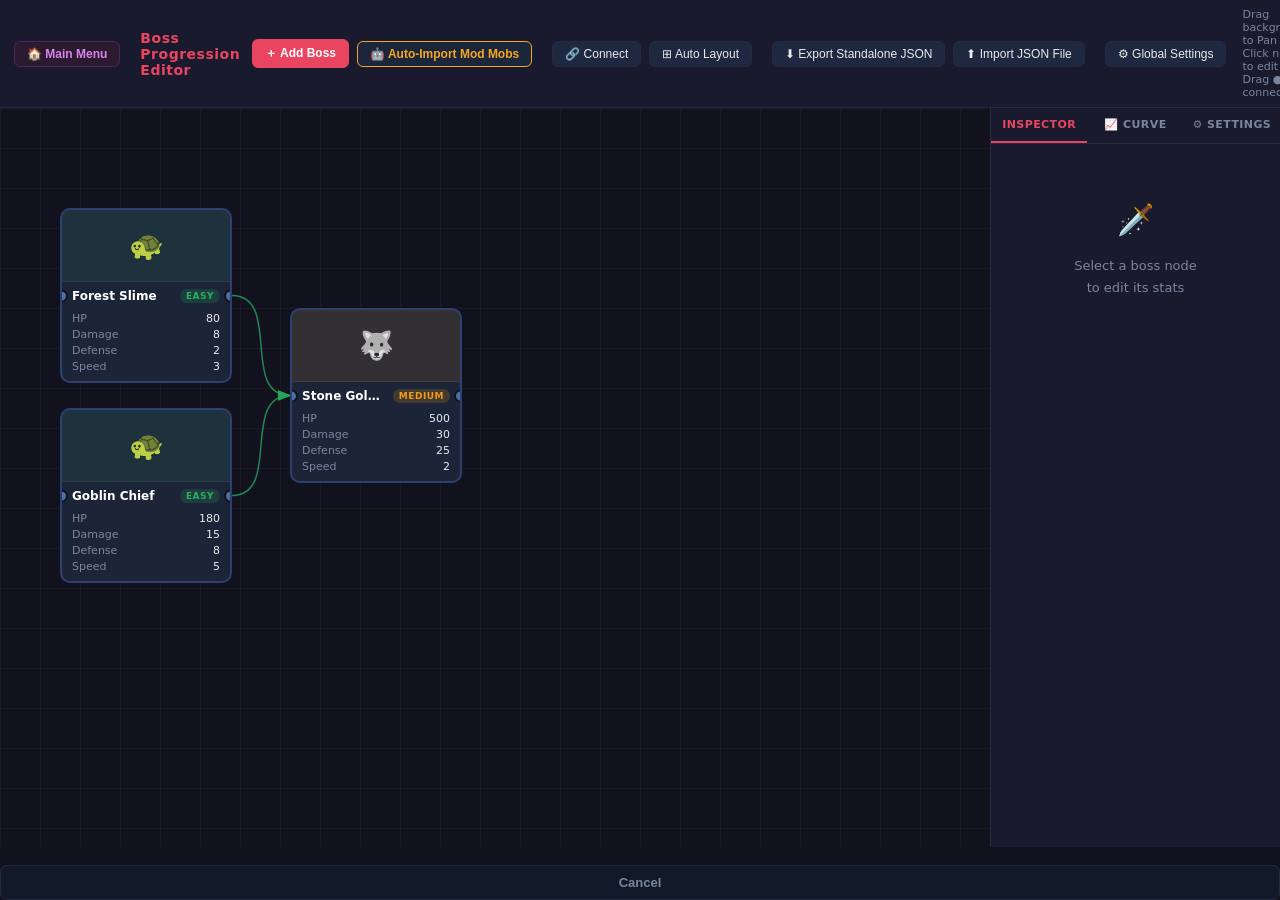
==== commit a45b5b38: "Add files via upload" ====
--- a/boss_progression.html
+++ b/boss_progression.html
@@ -185,12 +185,17 @@
   display: none; position: fixed; inset: 0; background: rgba(0,0,0,0.65);
   align-items: center; justify-content: center; z-index: 2000;
 }
+
+
 #add-boss-modal.open { display: flex; }
 .modal-box {
   background: var(--surface); border: 1px solid var(--border);
   border-radius: 14px; padding: 26px 24px; width: 380px; max-width: 95vw;
   box-shadow: 0 20px 50px rgba(0,0,0,0.6);
 }
+
+
+
 .modal-box h3 { font-size: 16px; font-weight: 700; margin-bottom: 18px; color: #fff; }
 .modal-fi { width: 100%; background: var(--input-bg); border: 1px solid var(--border); color: var(--text); padding: 8px 11px; border-radius: 7px; font-size: 13px; outline: none; margin-bottom: 10px; transition: border-color 0.15s; }
 .modal-fi:focus { border-color: var(--accent); }
@@ -212,6 +217,7 @@
   <div class="tb-sep"></div>
   <h1 id="workspace-title">Boss Progression Editor</h1>
   <button class="tb-btn accent" onclick="addBoss()">＋ Add Boss</button>
+  <button class="tb-btn" onclick="importBossesFromMod()" style="background: #1b263b; border-color: #f5a623; color: #f5a623; font-weight: 600;">🤖 Auto-Import Mod Mobs</button>
   <div class="tb-sep"></div>
   <button class="tb-btn" id="connect-btn" onclick="toggleConnectMode()">🔗 Connect</button>
   <button class="tb-btn" onclick="autoLayout()">⊞ Auto Layout</button>
@@ -279,6 +285,41 @@
   </div>
 </div>
 
+<div id="import-mod-modal" style="display: none; position: fixed; inset: 0; background: rgba(0,0,0,0.8); align-items: center; justify-content: center; z-index: 2100;">
+  <div style="width: 480px; max-width: 95vw; background: var(--surface); border: 1px solid var(--border); border-radius: 14px; padding: 24px; box-shadow: 0 20px 50px rgba(0,0,0,0.6); display: flex; flex-direction: column; max-height: 85vh;">
+    <h3 style="font-size: 16px; font-weight: 700; margin-bottom: 14px; color: #fff; display: flex; align-items: center; gap: 8px;">🤖 Auto-Import Mod Mobs</h3>
+    
+    <div id="import-step-file" style="width:100%;">
+      <label style="font-size: 11px; color: var(--muted); text-transform: uppercase; font-weight: 700; display: block; margin-bottom: 6px;">Select Dataset Profile (/loot/)</label>
+      <select id="import-file-select" style="width: 100%; background: var(--input-bg); border: 1px solid var(--border); color: var(--text); padding: 8px 11px; border-radius: 7px; font-size: 13px; outline: none; margin-bottom: 14px; cursor: pointer;" onchange="onImportFileSelected()"></select>
+    </div>
+
+    <div id="import-step-mod" style="display:none; width:100%;">
+      <label style="font-size: 11px; color: var(--muted); text-transform: uppercase; font-weight: 700; display: block; margin-bottom: 6px;">Select Tracked Mod</label>
+      <select id="import-mod-select" style="width: 100%; background: var(--input-bg); border: 1px solid var(--border); color: var(--text); padding: 8px 11px; border-radius: 7px; font-size: 13px; outline: none; margin-bottom: 14px; cursor: pointer;" onchange="onImportModSelected()"></select>
+    </div>
+
+    <div id="import-step-mobs" style="display:none; flex: 1; overflow: hidden; flex-direction: column; width:100%;">
+      <div style="display: flex; justify-content: space-between; align-items: center; margin-bottom: 6px;">
+        <label style="font-size: 11px; color: var(--muted); text-transform: uppercase; font-weight: 700; margin-bottom: 0;">Select Mobs to Import</label>
+        <button onclick="toggleSelectAllImportMobs()" style="background: none; border: none; color: var(--accent2); font-size: 12px; cursor: pointer; font-weight: 600;">Toggle All</button>
+      </div>
+      <div id="import-mobs-list" style="flex: 1; overflow-y: auto; background: var(--input-bg); border: 1px solid var(--border); border-radius: 7px; padding: 8px; max-height: 240px; display: flex; flex-direction: column; gap: 6px;"></div>
+    </div>
+
+    <div style="display: flex; gap: 8px; margin-top: 18px; width:100%;">
+      <button style="flex: 1; padding: 9px; border-radius: 7px; cursor: pointer; font-size: 13px; font-weight: 600; border: 1px solid var(--border); background: var(--input-bg); color: var(--muted);" onclick="closeImportModal()">Cancel</button>
+      <button id="import-submit-btn" style="flex: 1; padding: 9px; border-radius: 7px; cursor: pointer; font-size: 13px; font-weight: 600; border: 1px solid var(--accent); background: var(--accent); color: #fff; display: none;" onclick="executeImportSelection()">Confirm Import</button>
+    </div>
+  </div>
+</div>
+    <div class="modal-btns" style="display: flex; gap: 8px; margin-top: 18px; width:100%;">
+      <button class="cancel" style="flex: 1; padding: 9px; border-radius: 7px; cursor: pointer; font-size: 13px; font-weight: 600; border: 1px solid var(--border); background: var(--input-bg); color: var(--muted);" onclick="closeImportModal()">Cancel</button>
+      <button class="ok" id="import-submit-btn" style="flex: 1; padding: 9px; border-radius: 7px; cursor: pointer; font-size: 13px; font-weight: 600; border: 1px solid var(--accent); background: var(--accent); color: #fff; display: none;" onclick="executeImportSelection()">Confirm Import</button>
+    </div>
+  </div>
+</div>
+
 <script>
 /* ===================== PANNING VIEWPORT ENGINE ===================== */
 let panX = 0, panY = 0, isPanning = false, startPanMouse = { x: 0, y: 0 };
@@ -302,9 +343,31 @@
 
 function getDB() {
   return new Promise((resolve, reject) => {
-    const request = indexedDB.open("WorkspaceSuiteDB", 1);
-    request.onsuccess = e => resolve(e.target.result);
-    request.onerror = e => reject(e.target.error);
+    const request = indexedDB.open("WorkspaceSuiteDB");
+    request.onupgradeneeded = (e) => {
+      const db = e.target.result;
+      if (!db.objectStoreNames.contains('settings')) {
+        db.createObjectStore('settings');
+      }
+    };
+    request.onsuccess = (e) => {
+      const db = e.target.result;
+      if (db.objectStoreNames.contains('settings')) {
+        resolve(db);
+        return;
+      }
+      // DB exists from an older version that never created the store — force an upgrade.
+      const upgradeVersion = db.version + 1;
+      db.close();
+      const upgradeRequest = indexedDB.open("WorkspaceSuiteDB", upgradeVersion);
+      upgradeRequest.onupgradeneeded = (ev) => {
+        const udb = ev.target.result;
+        if (!udb.objectStoreNames.contains('settings')) udb.createObjectStore('settings');
+      };
+      upgradeRequest.onsuccess = (ev) => resolve(ev.target.result);
+      upgradeRequest.onerror = (ev) => reject(ev.target.error);
+    };
+    request.onerror = (e) => reject(e.target.error);
   });
 }
 
@@ -680,6 +743,17 @@
 }
 
 window.addEventListener('DOMContentLoaded', () => {
+  // Check for global schema variables published by the core Hub panel view
+  const rawGlobal = sessionStorage.getItem('shared_global_attributes');
+  if (rawGlobal) {
+    try {
+      const parsedGlobal = JSON.parse(rawGlobal);
+      if (Array.isArray(parsedGlobal) && parsedGlobal.length > 0) {
+        attrDefs = parsedGlobal;
+      }
+    } catch(e) { console.error(e); }
+  }
+
   const incomingFile = sessionStorage.getItem('active_project_filename');
   const incomingData = sessionStorage.getItem('active_project_payload');
   if (incomingFile && incomingData) {
@@ -690,6 +764,248 @@
     } catch(e) { console.error(e); seedData(); }
   } else { seedData(); }
 });
+
+/* ===================== WIZARD MOD DATA IMPORT ENGINE ===================== */
+let currentLootFolderHandle = null;
+let activeImportData = null;
+let selectedImportMod = null;
+
+async function importBossesFromMod() {
+  document.getElementById('import-mod-modal').style.display = 'flex';
+  document.getElementById('import-step-mod').style.display = 'none';
+  document.getElementById('import-step-mobs').style.display = 'none';
+  document.getElementById('import-submit-btn').style.display = 'none';
+  
+  const fileSelect = document.getElementById('import-file-select');
+  fileSelect.innerHTML = '<option value="">-- Loading profiles... --</option>';
+  
+  let rootHandle = null;
+  try {
+    const db = await getDB();
+    const tx = db.transaction("settings", "readonly");
+    rootHandle = await new Promise((res, rej) => {
+      const req = tx.objectStore("settings").get("root_folder_handle");
+      req.onsuccess = e => res(e.target.result);
+      req.onerror = e => rej(e.target.error);
+    });
+  } catch (dbErr) {
+    console.error("Failed to read workspace folder handle:", dbErr);
+    fileSelect.innerHTML = '<option value="">Error reading workspace settings (see console)</option>';
+    return;
+  }
+  
+  try {
+    if (!rootHandle) {
+      alert("No workspace folder connected. Go to the main dashboard menu first.");
+      // Removed closeImportModal() so the window stays open
+      fileSelect.innerHTML = '<option value="">No workspace folder connected</option>';
+      return;
+    }
+    
+    // --- FIX PATHING & PERMISSION FOR SUBFOLDERS ---
+    // Since this file is inside /bosses/, the browser requires re-verifying permissions for the workspace handle
+    if (typeof rootHandle.requestPermission === 'function') {
+      const opts = { mode: 'read' };
+      if ((await rootHandle.queryPermission(opts)) !== 'granted') {
+        await rootHandle.requestPermission(opts);
+      }
+    }
+
+    const fileNames = [];
+    try {
+      currentLootFolderHandle = await rootHandle.getDirectoryHandle('loot', { create: false });
+      for await (const entry of currentLootFolderHandle.values()) {
+        if (entry.kind === 'file' && entry.name.endsWith('.json')) {
+          fileNames.push(entry.name);
+        }
+      }
+    } catch (pathErr) {
+      console.error("Directory path routing failed:", pathErr);
+      fileSelect.innerHTML = '<option value="">Could not access /loot/ folder from this directory</option>';
+      return; // Safe exit without closing the window layout
+    }
+    // -----------------------------------------------
+    
+    if (fileNames.length === 0) {
+      fileSelect.innerHTML = '<option value="">No profile files found inside /loot/</option>';
+      return;
+    }
+    
+    fileSelect.innerHTML = '<option value="">-- Select a Profile --</option>' + 
+      fileNames.map(f => `<option value="${esc(f)}">${esc(f)}</option>`).join('');
+    
+  } catch (err) {
+    console.error("Failed to run import system:", err);
+    fileSelect.innerHTML = '<option value="">Unexpected error (see console)</option>';
+  }
+}
+function closeImportModal() {
+  document.getElementById('import-mod-modal').style.display = 'none';
+}
+
+async function onImportFileSelected() {
+  const filename = document.getElementById('import-file-select').value;
+  if (!filename) {
+    document.getElementById('import-step-mod').style.display = 'none';
+    document.getElementById('import-step-mobs').style.display = 'none';
+    document.getElementById('import-submit-btn').style.display = 'none';
+    return;
+  }
+
+  try {
+    const fileHandle = await currentLootFolderHandle.getFileHandle(filename);
+    const file = await fileHandle.getFile();
+    const text = await file.text();
+    activeImportData = JSON.parse(text);
+
+    const modSelect = document.getElementById('import-mod-select');
+    if (!activeImportData || !activeImportData.mods || !Array.isArray(activeImportData.mods) || activeImportData.mods.length === 0) {
+      modSelect.innerHTML = '<option value="">No mods found in file</option>';
+      document.getElementById('import-step-mod').style.display = 'block';
+      return;
+    }
+
+    modSelect.innerHTML = '<option value="">-- Select a Mod --</option>' + 
+      activeImportData.mods.map((m, i) => `<option value="${i}">${esc(m.name)}</option>`).join('');
+    
+    document.getElementById('import-step-mod').style.display = 'block';
+    document.getElementById('import-step-mobs').style.display = 'none';
+    document.getElementById('import-submit-btn').style.display = 'none';
+  } catch (e) {
+    alert("Error reading file entries.");
+  }
+}
+
+function onImportModSelected() {
+  const modIdx = document.getElementById('import-mod-select').value;
+  if (!modIdx) {
+    document.getElementById('import-step-mobs').style.display = 'none';
+    document.getElementById('import-submit-btn').style.display = 'none';
+    return;
+  }
+
+  selectedImportMod = activeImportData.mods[parseInt(modIdx)];
+  const container = document.getElementById('import-mobs-list');
+  container.innerHTML = '';
+
+  if (!selectedImportMod || !selectedImportMod.mobs || selectedImportMod.mobs.length === 0) {
+    container.innerHTML = '<div style="color:var(--muted); font-size:12px; padding:6px; text-align:center;">This mod contains no mobs.</div>';
+    document.getElementById('import-step-mobs').style.display = 'flex';
+    return;
+  }
+
+  selectedImportMod.mobs.forEach((mob, idx) => {
+    const attrStrings = [];
+    if (mob.attributes && typeof mob.attributes === 'object') {
+      Object.entries(mob.attributes).forEach(([k, v]) => {
+        attrStrings.push(`${k}: ${v}`);
+      });
+    }
+    const displayAttrs = attrStrings.length > 0 ? attrStrings.join(' | ') : 'No attributes';
+
+    const row = document.createElement('label');
+    row.style.display = 'flex';
+    row.style.alignItems = 'center';
+    row.style.gap = '10px';
+    row.style.padding = '8px';
+    row.style.background = '#111827';
+    row.style.border = '1px solid var(--border)';
+    row.style.borderRadius = '6px';
+    row.style.cursor = 'pointer';
+    row.innerHTML = `
+      <input type="checkbox" class="import-mob-cb" value="${idx}" checked style="width:15px; height:15px;">
+      <div style="flex:1;">
+        <div style="font-size:13px; font-weight:600; color:#fff;">${esc(mob.name || 'Unnamed')}</div>
+        <div style="font-size:11px; color:var(--muted); font-family:monospace;">${esc(displayAttrs)}</div>
+      </div>
+    `;
+    container.appendChild(row);
+  });
+
+  document.getElementById('import-step-mobs').style.display = 'flex';
+  document.getElementById('import-submit-btn').style.display = 'block';
+}
+
+function toggleSelectAllImportMobs() {
+  const cbs = document.querySelectorAll('.import-mob-cb');
+  if (cbs.length === 0) return;
+  const standard = Array.from(cbs).some(c => c.checked);
+  cbs.forEach(c => c.checked = !standard);
+}
+
+async function executeImportSelection() {
+  const checked = document.querySelectorAll('.import-mob-cb:checked');
+  if (checked.length === 0) {
+    alert("Select at least one mob to import.");
+    return;
+  }
+
+  // Load configuration default fields from root folder to backfill missing items securely
+  let fallbacks = {};
+  try {
+    const db = await getDB();
+    const tx = db.transaction("settings", "readonly");
+    const rootHandle = await new Promise(res => {
+      tx.objectStore("settings").get("root_folder_handle").onsuccess = e => res(e.target.result);
+    });
+    if (rootHandle) {
+      const fileHandle = await rootHandle.getFileHandle('global_attributes.json');
+      const file = await fileHandle.getFile();
+      const text = await file.text();
+      const json = JSON.parse(text);
+      if (Array.isArray(json)) {
+        json.forEach(a => { fallbacks[a.key] = a.default; });
+      }
+    }
+  } catch (e) {}
+
+  let count = 0;
+  const baseOffset = 100;
+
+  checked.forEach((cb, stepIdx) => {
+    const mobIdx = parseInt(cb.value);
+    const mob = selectedImportMod.mobs[mobIdx];
+    if (!mob) return;
+
+    // READ THE EXACT ATTRIBUTES FROM THE LOOT FILE DATA
+    const targetAttrs = {};
+    
+    // 1. Setup global fallback foundations
+    Object.entries(fallbacks).forEach(([k, v]) => { targetAttrs[k] = v; });
+
+    // 2. Map the true live attributes specified in your mod configuration file
+    if (mob.attributes && typeof mob.attributes === 'object') {
+      Object.entries(mob.attributes).forEach(([k, v]) => {
+        targetAttrs[k] = v;
+      });
+    }
+
+    // Auto-link "damage" property value to "dmg" alias if the chart graph depends on it
+    if (targetAttrs.damage !== undefined && targetAttrs.dmg === undefined) {
+      targetAttrs.dmg = targetAttrs.damage;
+    }
+
+    const nodeID = uid();
+    nodes[nodeID] = {
+      id: nodeID,
+      name: mob.name || "Imported Boss",
+      difficulty: "medium",
+      loot: "Pending Drop Rules",
+      notes: `Auto-imported from: ${selectedImportMod.name}`,
+      image: mob.image || null,
+      x: baseOffset + (stepIdx * 220) % 800,
+      y: baseOffset + Math.floor((stepIdx * 220) / 800) * 160,
+      attrs: targetAttrs
+    };
+
+    if (typeof renderNode === "function") renderNode(nodeID);
+    count++;
+  });
+
+  if (typeof updateChart === "function") updateChart();
+  closeImportModal();
+  alert(`🎉 Successfully mapped ${count} bosses onto your workflow diagram with perfect configuration attribute parity!`);
+}
 </script>
 </body>
 </html>
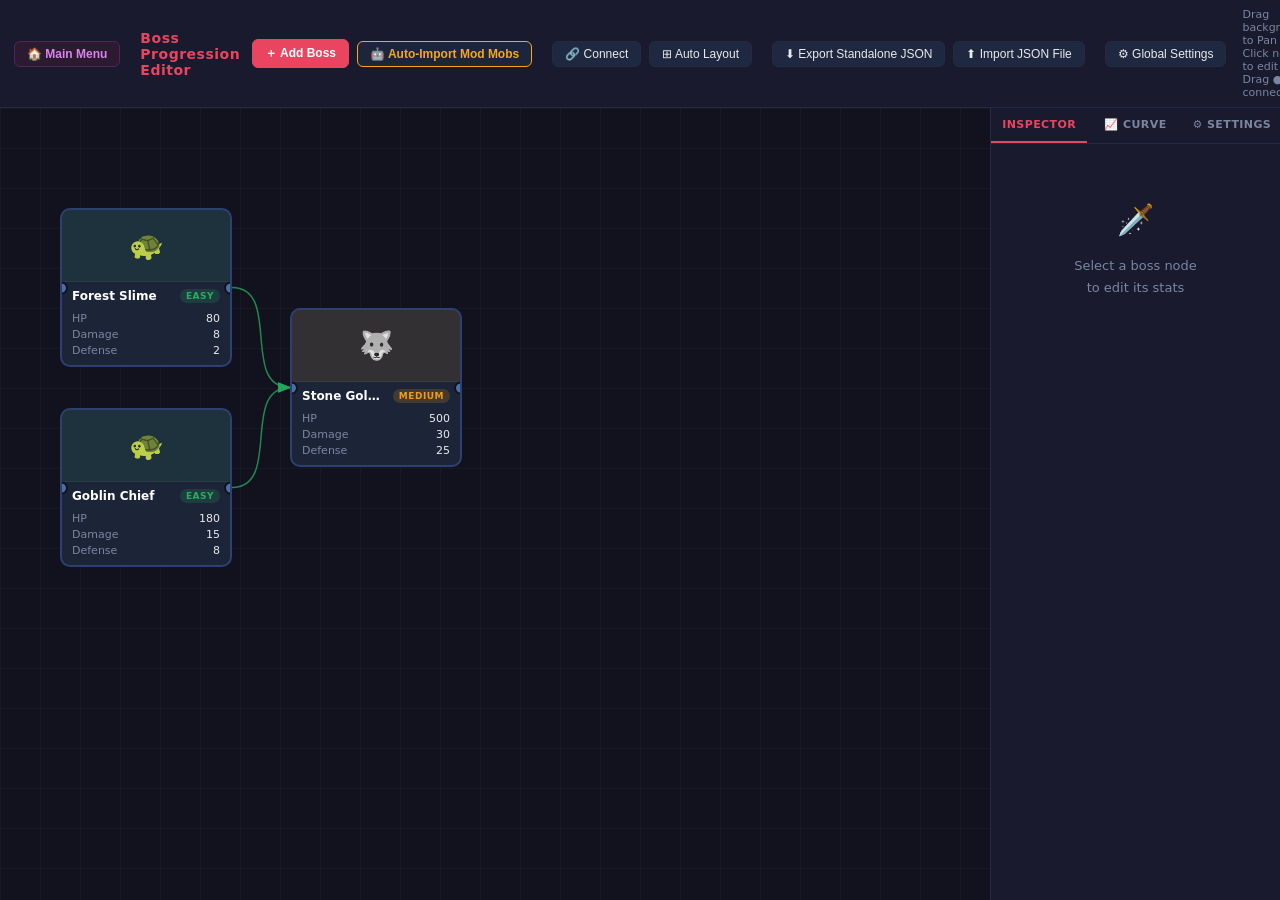
==== commit 45a4043e: "Replace with correct version: add FTB Quests Builder, Mod Tracker split files and hub script Co-Auth" ====
--- a/boss_progression.html
+++ b/boss_progression.html
@@ -289,11 +289,6 @@
   <div style="width: 480px; max-width: 95vw; background: var(--surface); border: 1px solid var(--border); border-radius: 14px; padding: 24px; box-shadow: 0 20px 50px rgba(0,0,0,0.6); display: flex; flex-direction: column; max-height: 85vh;">
     <h3 style="font-size: 16px; font-weight: 700; margin-bottom: 14px; color: #fff; display: flex; align-items: center; gap: 8px;">🤖 Auto-Import Mod Mobs</h3>
     
-    <div id="import-step-file" style="width:100%;">
-      <label style="font-size: 11px; color: var(--muted); text-transform: uppercase; font-weight: 700; display: block; margin-bottom: 6px;">Select Dataset Profile (/loot/)</label>
-      <select id="import-file-select" style="width: 100%; background: var(--input-bg); border: 1px solid var(--border); color: var(--text); padding: 8px 11px; border-radius: 7px; font-size: 13px; outline: none; margin-bottom: 14px; cursor: pointer;" onchange="onImportFileSelected()"></select>
-    </div>
-
     <div id="import-step-mod" style="display:none; width:100%;">
       <label style="font-size: 11px; color: var(--muted); text-transform: uppercase; font-weight: 700; display: block; margin-bottom: 6px;">Select Tracked Mod</label>
       <select id="import-mod-select" style="width: 100%; background: var(--input-bg); border: 1px solid var(--border); color: var(--text); padding: 8px 11px; border-radius: 7px; font-size: 13px; outline: none; margin-bottom: 14px; cursor: pointer;" onchange="onImportModSelected()"></select>
@@ -313,12 +308,6 @@
     </div>
   </div>
 </div>
-    <div class="modal-btns" style="display: flex; gap: 8px; margin-top: 18px; width:100%;">
-      <button class="cancel" style="flex: 1; padding: 9px; border-radius: 7px; cursor: pointer; font-size: 13px; font-weight: 600; border: 1px solid var(--border); background: var(--input-bg); color: var(--muted);" onclick="closeImportModal()">Cancel</button>
-      <button class="ok" id="import-submit-btn" style="flex: 1; padding: 9px; border-radius: 7px; cursor: pointer; font-size: 13px; font-weight: 600; border: 1px solid var(--accent); background: var(--accent); color: #fff; display: none;" onclick="executeImportSelection()">Confirm Import</button>
-    </div>
-  </div>
-</div>
 
 <script>
 /* ===================== PANNING VIEWPORT ENGINE ===================== */
@@ -340,6 +329,16 @@
 
 /* ===================== AUTOMATED DIRECT SAVE ENGINE ===================== */
 let currentFileName = "";
+
+// Unsaved-changes tracking: compare live state against the last loaded/saved snapshot
+let lastSavedSnapshot = null;
+function workspaceSnapshot() {
+  return JSON.stringify({ nodes: Object.values(nodes), edges, difficulties, attrDefs, imageLibrary }, (k, v) => k === '_open' ? undefined : v);
+}
+function markSaved() { lastSavedSnapshot = workspaceSnapshot(); }
+window.addEventListener('beforeunload', e => {
+  if (lastSavedSnapshot !== null && workspaceSnapshot() !== lastSavedSnapshot) { e.preventDefault(); e.returnValue = ''; }
+});
 
 function getDB() {
   return new Promise((resolve, reject) => {
@@ -393,6 +392,7 @@
       await writable.write(json);
       await writable.close();
       
+      markSaved();
       setStatus(`Saved directly to file disk: /bosses/${currentFileName}`);
       alert(`💾 Changes written to your folder successfully!`);
       return;
@@ -402,6 +402,7 @@
   }
 
   localStorage.setItem('suite_backup_' + currentFileName, json);
+  markSaved();
   alert(`Changes saved to temporary memory cache.`);
 }
 
@@ -421,16 +422,14 @@
 ];
 let attrDefs = [
   { key: 'hp', label: 'HP', default: 200 },
-  { key: 'dmg', label: 'Damage', default: 20 },
+  { key: 'damage', label: 'Damage', default: 20 },
   { key: 'defense', label: 'Defense', default: 10 },
-  { key: 'speed', label: 'Speed', default: 5 },
-  { key: 'xp', label: 'XP', default: 100 },
 ];
 let imageLibrary = {};
 
 function uid() { return 'n' + (nodeIdCounter++); }
 function eid() { return 'e' + (edgeIdCounter++); }
-function esc(s) { return String(s||'').replace(/&/g,'&amp;').replace(/</g,'&lt;').replace(/>/g,'&gt;').replace(/"/g,'&quot;'); }
+function esc(s) { return String(s??'').replace(/&/g,'&amp;').replace(/</g,'&lt;').replace(/>/g,'&gt;').replace(/"/g,'&quot;').replace(/'/g,'&#39;'); }
 function setStatus(m) { document.getElementById('status-hint').textContent = m; }
 function getDiff(key) { return difficulties.find(d => d.key === key) || difficulties[0]; }
 
@@ -523,7 +522,7 @@
   }
   const diff = getDiff(n.difficulty); const pillStyle = `background:${hexAlpha(diff.color,0.18)};color:${diff.color}`;
   let imgHTML = n.image && imageLibrary[n.image] ? `<img class="node-img" src="${imageLibrary[n.image]}" draggable="false">` : `<div class="node-img-placeholder" style="background:${hexAlpha(diff.color,0.1)}">${diff.emoji}</div>`;
-  const statsHTML = Object.keys(n.attrs).slice(0, 4).map(k => { const def = attrDefs.find(a => a.key === k); return `<div class="stat-row"><span>${def ? def.label : k}</span><span class="stat-val">${n.attrs[k]}</span></div>`; }).join('');
+  const attrs = n.attrs || {}; const statsHTML = Object.keys(attrs).slice(0, 4).map(k => { const def = attrDefs.find(a => a.key === k); return `<div class="stat-row"><span>${esc(def ? def.label : k)}</span><span class="stat-val">${esc(attrs[k])}</span></div>`; }).join('');
   el.style.left = n.x + 'px'; el.style.top  = n.y + 'px';
   el.innerHTML = `${imgHTML}<div class="node-header"><span class="node-name">${esc(n.name)}</span><span class="diff-pill" style="${pillStyle}">${diff.label}</span></div><div class="node-body">${statsHTML}</div><div class="node-port port-out" onmousedown="portMouseDown(event,'${id}')"></div><div class="node-port port-in" onmouseup="portMouseUp(event,'${id}')"></div>`;
   el.classList.toggle('selected', selectedNode === id); el.classList.toggle('connect-source', connectSource === id);
@@ -599,7 +598,7 @@
   const imgKeys = Object.keys(imageLibrary);
   let imgGrid = imgKeys.length ? `<div class="img-thumb-grid"><div class="img-thumb-none ${!n.image?'active':''}" onclick="setNodeImage(null)">✕</div>${imgKeys.map(k => `<img class="img-thumb ${n.image===k?'active':''}" src="${imageLibrary[k]}" title="${esc(k)}" onclick="setNodeImage('${esc(k)}')" draggable="false">`).join('')}</div>` : `<div style="font-size:11px;color:var(--muted)">No images loaded yet.</div>`;
   const connHTML = [...incoming.map(e => `<div class="conn-item"><span>← ${esc(nodes[e.from]?.name)}</span><button class="conn-del" onclick="deleteEdge('${e.id}')">✕</button></div>`), ...outgoing.map(e  => `<div class="conn-item"><span>→ ${esc(nodes[e.to]?.name)}</span><button class="conn-del" onclick="deleteEdge('${e.id}')">✕</button></div>`)].join('') || `<div style="font-size:12px;color:var(--muted)">No connections.</div>`;
-  body.innerHTML = `<div class="fg"><label class="fl">Boss Name</label><input class="fi" type="text" value="${esc(n.name)}" oninput="updateField('name',this.value)"></div><div class="fg"><label class="fl">Difficulty</label><select class="fi" onchange="updateField('difficulty',this.value)">${diffOpts}</select></div><div class="sec-title">Stats</div>${attrRows}<div class="sec-title">Loot &amp; Notes</div><div class="fg"><label class="fl">Loot / Drops</label><input class="fi" type="text" value="${esc(n.loot)}" oninput="updateField('loot',this.value)"></div><div class="fg"><label class="fl">Notes</label><textarea class="fi" rows="3" oninput="updateField('notes',this.value)">${esc(n.notes)}</textarea></div><div class="sec-title">Boss Image</div>${imgGrid}<div class="sec-title">Connections</div><div class="conn-list">${connHTML}</div><button class="del-btn" onclick="deleteNode('${n.id}')">🗑 Delete Boss</button>`;
+  body.innerHTML = `<div class="fg"><label class="fl">Boss Name</label><input class="fi" type="text" value="${esc(n.name)}" oninput="updateField('name',this.value)"></div><div class="fg"><label class="fl">In-game entity ID</label><input class="fi" type="text" value="${esc(n.entityId || '')}" placeholder="modid:entity_name" oninput="updateField('entityId',this.value.trim().toLowerCase())"></div><div class="fg"><label class="fl">Difficulty</label><select class="fi" onchange="updateField('difficulty',this.value)">${diffOpts}</select></div><div class="sec-title">Stats</div>${attrRows}<div class="sec-title">Loot &amp; Notes</div><div class="fg"><label class="fl">Loot / Drops</label><input class="fi" type="text" value="${esc(n.loot)}" oninput="updateField('loot',this.value)"></div><div class="fg"><label class="fl">Notes</label><textarea class="fi" rows="3" oninput="updateField('notes',this.value)">${esc(n.notes)}</textarea></div><div class="sec-title">Boss Image</div>${imgGrid}<div class="sec-title">Connections</div><div class="conn-list">${connHTML}</div><button class="del-btn" onclick="deleteNode('${n.id}')">🗑 Delete Boss</button>`;
 }
 
 function renderGlobalPanel(body) {
@@ -611,7 +610,7 @@
 }
 
 function toggleDiffBlock(i) { difficulties[i]._open = !difficulties[i]._open; const block = document.getElementById('diff-block-' + i); const chev  = document.getElementById('diff-chevron-' + i); if (block) block.style.display = difficulties[i]._open ? 'block' : 'none'; if (chev)  chev.textContent = difficulties[i]._open ? '▾' : '▸'; }
-function updateDiff(i, field, val) { difficulties[i][field] = val; if (field === 'label') difficulties[i].key = val.toLowerCase().replace(/\s+/g,'_') || difficulties[i].key; Object.values(nodes).forEach(n => renderNode(n.id)); updateEdges(); if (currentTab === 'global') renderGlobalPanel(document.getElementById('panel-body')); else renderPanel(); }
+function updateDiff(i, field, val) { difficulties[i][field] = val; if (field === 'label') { const oldKey = difficulties[i].key; const newKey = val.toLowerCase().replace(/\s+/g,'_') || oldKey; if (newKey !== oldKey && !difficulties.some(d => d.key === newKey)) { difficulties[i].key = newKey; Object.values(nodes).forEach(n => { if (n.difficulty === oldKey) n.difficulty = newKey; }); } } Object.values(nodes).forEach(n => renderNode(n.id)); updateEdges(); if (currentTab === 'global') renderGlobalPanel(document.getElementById('panel-body')); else renderPanel(); }
 function removeDiff(i) { if (difficulties.length <= 1) { alert('Need at least one difficulty.'); return; } const removed = difficulties.splice(i, 1)[0]; const fallback = difficulties[0].key; Object.values(nodes).forEach(n => { if (n.difficulty === removed.key) { n.difficulty = fallback; renderNode(n.id); } }); renderPanel(); }
 function addDiff() { difficulties.push({ key: 'new_diff', label: 'New', emoji: '⭐', color: '#3498db', description: '', _open: true }); renderGlobalPanel(document.getElementById('panel-body')); }
 
@@ -685,7 +684,7 @@
 function topoOrder() { const ids = Object.keys(nodes); const inDeg = {}, adj = {}; ids.forEach(id => { inDeg[id] = 0; adj[id] = []; }); edges.forEach(e => { if (nodes[e.from] && nodes[e.to]) { adj[e.from].push(e.to); inDeg[e.to]++; } }); const queue = ids.filter(id => inDeg[id] === 0); const result = [], visited = new Set(); while (queue.length) { const id = queue.shift(); if (visited.has(id)) continue; visited.add(id); result.push(id); adj[id].forEach(next => { inDeg[next]--; if (inDeg[next] === 0) queue.push(next); }); } return result; }
 function drawChart(order) {
   const canvas = document.getElementById('chart-canvas'); if (!canvas) return; const W = canvas.offsetWidth || 260; canvas.width = W; canvas.height = 180; const ctx = canvas.getContext('2d'); const pad = { top:16, right:16, bottom:28, left:40 }; const cW = W - pad.left - pad.right, cH = canvas.height - pad.top - pad.bottom;
-  const vals = order.map(id => { const n = nodes[id]; return { id, val: chartMetric === 'power' ? Number(n.attrs?.hp||0)*Number(n.attrs?.dmg||0) : Number(n.attrs?.[chartMetric]||0), diff: n.difficulty, name: n.name }; });
+  const vals = order.map(id => { const n = nodes[id]; return { id, val: chartMetric === 'power' ? Number(n.attrs?.hp||0)*Number(n.attrs?.damage ?? n.attrs?.dmg ?? 0) : Number(n.attrs?.[chartMetric]||0), diff: n.difficulty, name: n.name }; });
   const maxVal = Math.max(...vals.map(v => v.val), 1);
   function px(i) { return pad.left + (i / Math.max(vals.length - 1, 1)) * cW; }
   function py(v) { return pad.top + cH - (v / maxVal) * cH; }
@@ -704,7 +703,7 @@
 
 function autoLayout() {
   const ids = Object.keys(nodes); if (!ids.length) return;
-  const inDeg = {}, adj = {}; ids.forEach(id => { inDeg[id] = 0; adj[id] = []; }); edges.forEach(e => { adj[e.from].push(e.to); inDeg[e.to]++; });
+  const inDeg = {}, adj = {}; ids.forEach(id => { inDeg[id] = 0; adj[id] = []; }); edges.forEach(e => { if (nodes[e.from] && nodes[e.to]) { adj[e.from].push(e.to); inDeg[e.to]++; } });
   const queue = ids.filter(id => inDeg[id] === 0); const layers = [], visited = new Set();
   while (queue.length) { const layer = [...queue]; layers.push(layer); layer.forEach(id => visited.add(id)); queue.length = 0; layer.forEach(id => adj[id].forEach(next => { if (!visited.has(next)) { inDeg[next]--; if (inDeg[next] === 0) queue.push(next); } })); }
   const colW = 200, rowH = 160; layers.forEach((layer, col) => { layer.forEach((id, row) => { nodes[id].x = 60 + col * colW; nodes[id].y = 60 + row * rowH; renderNode(id); }); }); updateEdges();
@@ -734,9 +733,9 @@
 
 function seedData() {
   const seed = [
-    { name:'Forest Slime', difficulty:'easy', loot:'Slime Ball', notes:'Tutorial boss', x:60, y:100, attrs:{ hp:80, dmg:8, defense:2, speed:3, xp:50 } },
-    { name:'Goblin Chief', difficulty:'easy', loot:'Iron Sword', notes:'Spawns at night', x:60, y:300, attrs:{ hp:180, dmg:15, defense:8, speed:5, xp:150 } },
-    { name:'Stone Golem', difficulty:'medium', loot:'Stone Heart', notes:'Slow, hits hard', x:290, y:200, attrs:{ hp:500, dmg:30, defense:25, speed:2, xp:400 } }
+    { name:'Forest Slime', difficulty:'easy', loot:'Slime Ball', notes:'Tutorial boss', x:60, y:100, attrs:{ hp:80, damage:8, defense:2 } },
+    { name:'Goblin Chief', difficulty:'easy', loot:'Iron Sword', notes:'Spawns at night', x:60, y:300, attrs:{ hp:180, damage:15, defense:8 } },
+    { name:'Stone Golem', difficulty:'medium', loot:'Stone Heart', notes:'Slow, hits hard', x:290, y:200, attrs:{ hp:500, damage:30, defense:25 } }
   ];
   seed.forEach(s => { const id = uid(); nodes[id] = { id, image: null, ...s }; renderNode(id); });
   const ids = Object.keys(nodes); edges.push({ id: eid(), from: ids[0], to: ids[2] }, { id: eid(), from: ids[1], to: ids[2] }); updateEdges();
@@ -763,22 +762,24 @@
       unpackWorkspaceData(JSON.parse(incomingData)); setStatus(`Opened: ${currentFileName}`);
     } catch(e) { console.error(e); seedData(); }
   } else { seedData(); }
+  markSaved();
 });
 
 /* ===================== WIZARD MOD DATA IMPORT ENGINE ===================== */
-let currentLootFolderHandle = null;
+const MOD_TRACKER_FILE = 'mod_tracker.json';
 let activeImportData = null;
 let selectedImportMod = null;
 
 async function importBossesFromMod() {
   document.getElementById('import-mod-modal').style.display = 'flex';
-  document.getElementById('import-step-mod').style.display = 'none';
+  document.getElementById('import-step-mod').style.display = 'block';
   document.getElementById('import-step-mobs').style.display = 'none';
   document.getElementById('import-submit-btn').style.display = 'none';
-  
-  const fileSelect = document.getElementById('import-file-select');
-  fileSelect.innerHTML = '<option value="">-- Loading profiles... --</option>';
-  
+
+  const modSelect = document.getElementById('import-mod-select');
+  modSelect.innerHTML = '<option value="">-- Loading mod tracker... --</option>';
+  activeImportData = null;
+
   let rootHandle = null;
   try {
     const db = await getDB();
@@ -790,90 +791,39 @@
     });
   } catch (dbErr) {
     console.error("Failed to read workspace folder handle:", dbErr);
-    fileSelect.innerHTML = '<option value="">Error reading workspace settings (see console)</option>';
+    modSelect.innerHTML = '<option value="">Error reading workspace settings (see console)</option>';
     return;
   }
-  
+
+  if (!rootHandle) {
+    modSelect.innerHTML = '<option value="">No workspace folder connected — open the Main Menu first</option>';
+    return;
+  }
+
   try {
-    if (!rootHandle) {
-      alert("No workspace folder connected. Go to the main dashboard menu first.");
-      // Removed closeImportModal() so the window stays open
-      fileSelect.innerHTML = '<option value="">No workspace folder connected</option>';
-      return;
+    const opts = { mode: 'read' };
+    if (typeof rootHandle.queryPermission === 'function' && (await rootHandle.queryPermission(opts)) !== 'granted') {
+      await rootHandle.requestPermission(opts);
     }
-    
-    // --- FIX PATHING & PERMISSION FOR SUBFOLDERS ---
-    // Since this file is inside /bosses/, the browser requires re-verifying permissions for the workspace handle
-    if (typeof rootHandle.requestPermission === 'function') {
-      const opts = { mode: 'read' };
-      if ((await rootHandle.queryPermission(opts)) !== 'granted') {
-        await rootHandle.requestPermission(opts);
-      }
-    }
-
-    const fileNames = [];
-    try {
-      currentLootFolderHandle = await rootHandle.getDirectoryHandle('loot', { create: false });
-      for await (const entry of currentLootFolderHandle.values()) {
-        if (entry.kind === 'file' && entry.name.endsWith('.json')) {
-          fileNames.push(entry.name);
-        }
-      }
-    } catch (pathErr) {
-      console.error("Directory path routing failed:", pathErr);
-      fileSelect.innerHTML = '<option value="">Could not access /loot/ folder from this directory</option>';
-      return; // Safe exit without closing the window layout
-    }
-    // -----------------------------------------------
-    
-    if (fileNames.length === 0) {
-      fileSelect.innerHTML = '<option value="">No profile files found inside /loot/</option>';
-      return;
-    }
-    
-    fileSelect.innerHTML = '<option value="">-- Select a Profile --</option>' + 
-      fileNames.map(f => `<option value="${esc(f)}">${esc(f)}</option>`).join('');
-    
+    const fileHandle = await rootHandle.getFileHandle(MOD_TRACKER_FILE);
+    activeImportData = JSON.parse(await (await fileHandle.getFile()).text());
   } catch (err) {
-    console.error("Failed to run import system:", err);
-    fileSelect.innerHTML = '<option value="">Unexpected error (see console)</option>';
-  }
-}
+    console.error(`Could not read ${MOD_TRACKER_FILE}:`, err);
+    modSelect.innerHTML = `<option value="">No ${MOD_TRACKER_FILE} found — open the Mod Tracker and save first</option>`;
+    return;
+  }
+
+  const trackedMods = Array.isArray(activeImportData?.mods) ? activeImportData.mods : [];
+  if (trackedMods.length === 0) {
+    modSelect.innerHTML = '<option value="">No mods tracked yet</option>';
+    return;
+  }
+  modSelect.innerHTML = '<option value="">-- Select a Mod --</option>' +
+    trackedMods.map((m, i) => `<option value="${i}">${esc(m.name)} (${(m.mobs || []).length} mobs)</option>`).join('');
+}
+
 function closeImportModal() {
   document.getElementById('import-mod-modal').style.display = 'none';
-}
-
-async function onImportFileSelected() {
-  const filename = document.getElementById('import-file-select').value;
-  if (!filename) {
-    document.getElementById('import-step-mod').style.display = 'none';
-    document.getElementById('import-step-mobs').style.display = 'none';
-    document.getElementById('import-submit-btn').style.display = 'none';
-    return;
-  }
-
-  try {
-    const fileHandle = await currentLootFolderHandle.getFileHandle(filename);
-    const file = await fileHandle.getFile();
-    const text = await file.text();
-    activeImportData = JSON.parse(text);
-
-    const modSelect = document.getElementById('import-mod-select');
-    if (!activeImportData || !activeImportData.mods || !Array.isArray(activeImportData.mods) || activeImportData.mods.length === 0) {
-      modSelect.innerHTML = '<option value="">No mods found in file</option>';
-      document.getElementById('import-step-mod').style.display = 'block';
-      return;
-    }
-
-    modSelect.innerHTML = '<option value="">-- Select a Mod --</option>' + 
-      activeImportData.mods.map((m, i) => `<option value="${i}">${esc(m.name)}</option>`).join('');
-    
-    document.getElementById('import-step-mod').style.display = 'block';
-    document.getElementById('import-step-mobs').style.display = 'none';
-    document.getElementById('import-submit-btn').style.display = 'none';
-  } catch (e) {
-    alert("Error reading file entries.");
-  }
 }
 
 function onImportModSelected() {
@@ -915,7 +865,7 @@
     row.innerHTML = `
       <input type="checkbox" class="import-mob-cb" value="${idx}" checked style="width:15px; height:15px;">
       <div style="flex:1;">
-        <div style="font-size:13px; font-weight:600; color:#fff;">${esc(mob.name || 'Unnamed')}</div>
+        <div style="font-size:13px; font-weight:600; color:#fff;">${esc(mob.name || 'Unnamed')} <span style="font-size:11px; font-weight:400; color:var(--accent2); font-family:monospace;">${esc(mobEntityId(selectedImportMod, mob) || 'no in-game id')}</span></div>
         <div style="font-size:11px; color:var(--muted); font-family:monospace;">${esc(displayAttrs)}</div>
       </div>
     `;
@@ -926,6 +876,16 @@
   document.getElementById('import-submit-btn').style.display = 'block';
 }
 
+// Same rule as the Mod Tracker: mod namespace + mob's in-game name, unless the name is already a full id.
+function mobEntityId(mod, mob) {
+  const clean = s => String(s || '').trim().toLowerCase().replace(/\s+/g, '_').replace(/[^a-z0-9_.\/:-]/g, '');
+  const name = clean(mob.entityName);
+  if (!name) return '';
+  if (name.includes(':')) return name;
+  const ns = clean(mod.namespace).replace(/:+$/, '');
+  return ns ? `${ns}:${name}` : name;
+}
+
 function toggleSelectAllImportMobs() {
   const cbs = document.querySelectorAll('.import-mob-cb');
   if (cbs.length === 0) return;
@@ -942,6 +902,7 @@
 
   // Load configuration default fields from root folder to backfill missing items securely
   let fallbacks = {};
+  attrDefs.forEach(a => { fallbacks[a.key] = a.default; });
   try {
     const db = await getDB();
     const tx = db.transaction("settings", "readonly");
@@ -980,15 +941,16 @@
       });
     }
 
-    // Auto-link "damage" property value to "dmg" alias if the chart graph depends on it
-    if (targetAttrs.damage !== undefined && targetAttrs.dmg === undefined) {
-      targetAttrs.dmg = targetAttrs.damage;
-    }
+    // Register attributes this project doesn't know yet so they show up in the inspector
+    Object.keys(targetAttrs).forEach(k => {
+      if (!attrDefs.some(a => a.key === k)) attrDefs.push({ key: k, label: k, default: fallbacks[k] ?? 0 });
+    });
 
     const nodeID = uid();
     nodes[nodeID] = {
       id: nodeID,
       name: mob.name || "Imported Boss",
+      entityId: mobEntityId(selectedImportMod, mob),
       difficulty: "medium",
       loot: "Pending Drop Rules",
       notes: `Auto-imported from: ${selectedImportMod.name}`,
@@ -1002,7 +964,8 @@
     count++;
   });
 
-  if (typeof updateChart === "function") updateChart();
+  updateEdges();
+  renderPanel();
   closeImportModal();
   alert(`🎉 Successfully mapped ${count} bosses onto your workflow diagram with perfect configuration attribute parity!`);
 }
